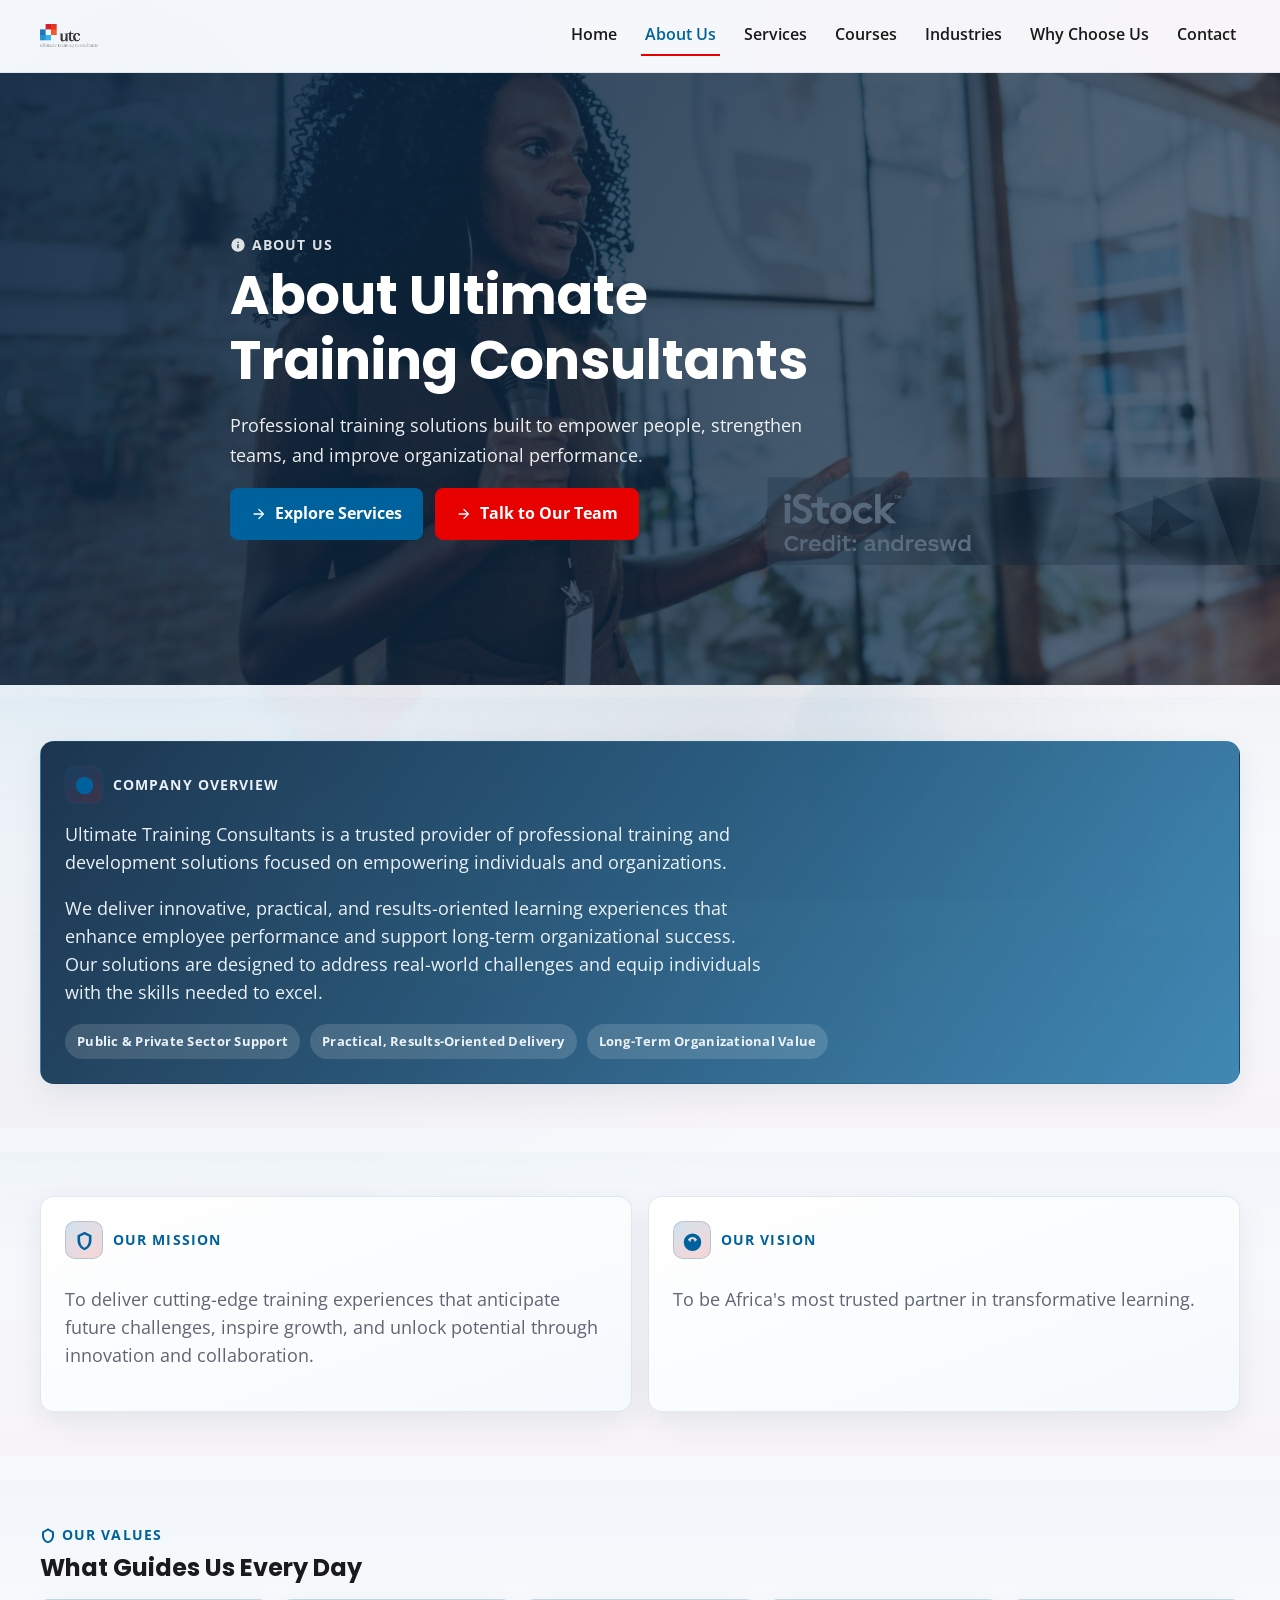
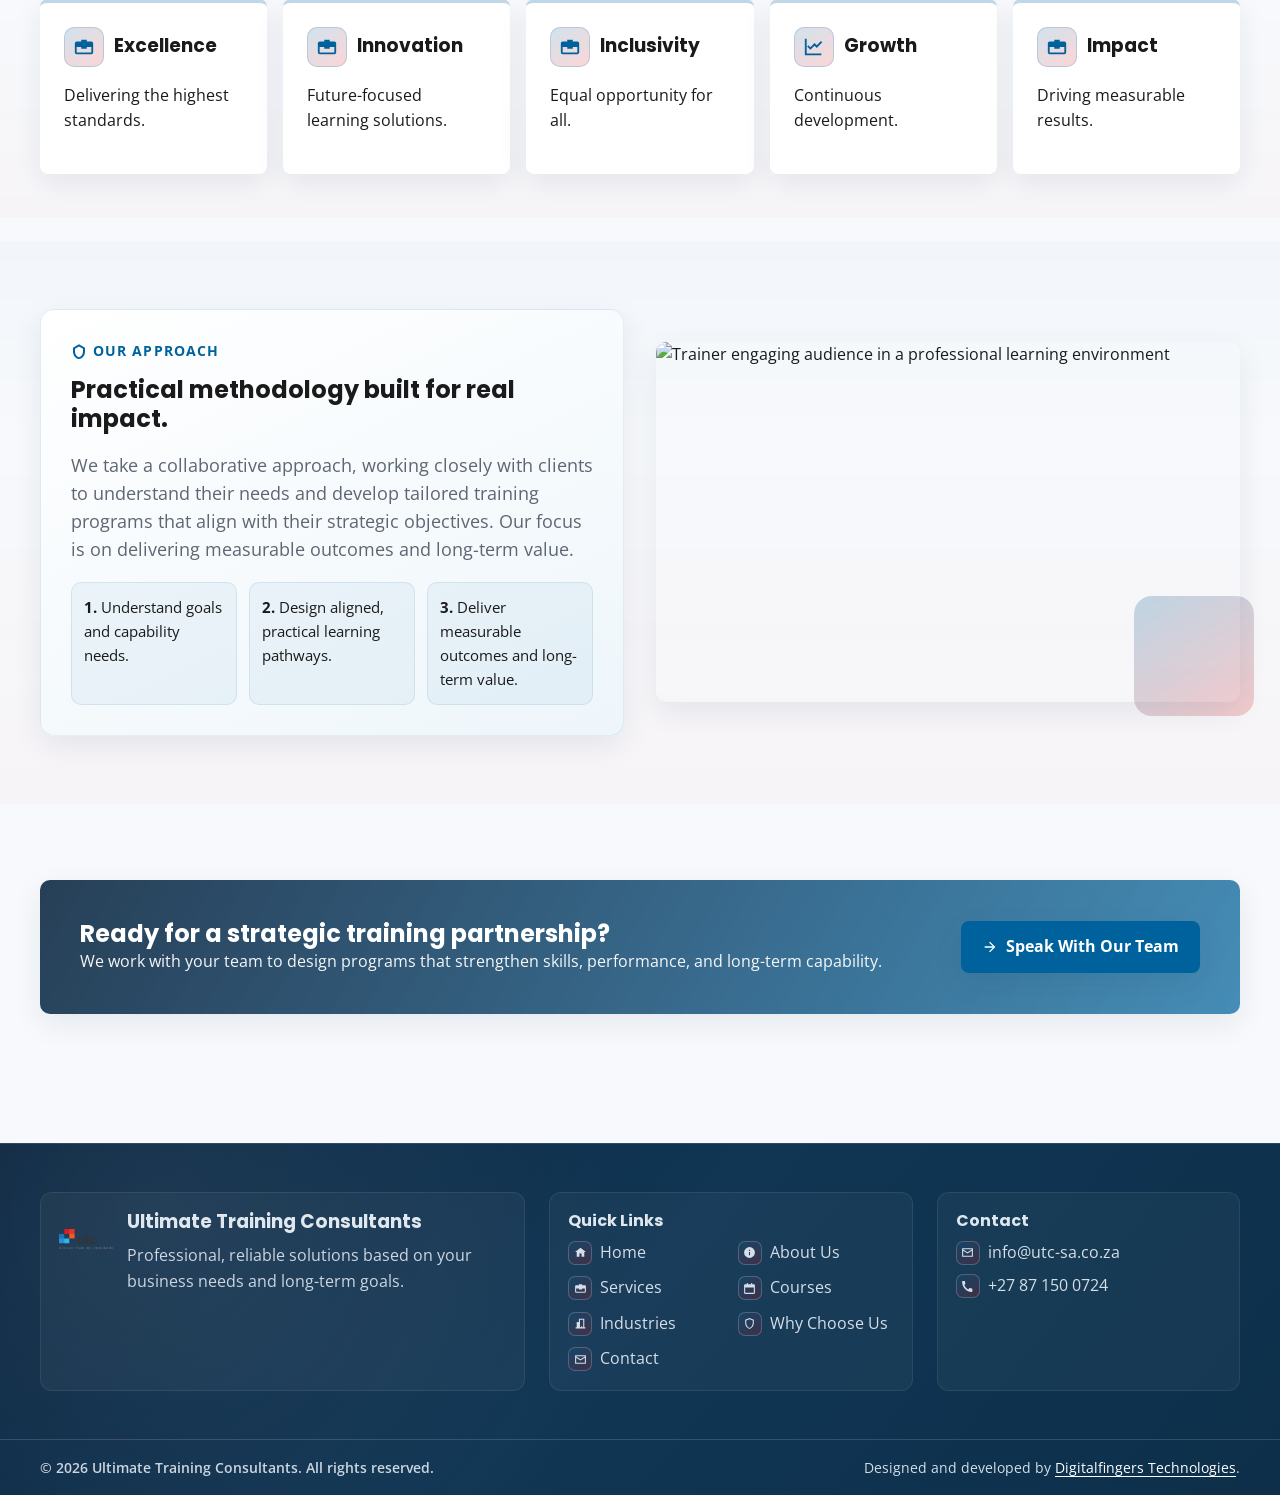
==== about.html @ 6cee0a74 "Initial commit: UTC training website" ====
<!doctype html>
<html lang="en">
  <head>
    <meta charset="UTF-8" />
    <meta name="viewport" content="width=device-width, initial-scale=1.0" />
    <title>Ultimate Training Consultants | About Us</title>
    <meta
      name="description"
      content="Learn how Ultimate Training Consultants empowers people and transforms organizations through practical, results-driven training."
    />
    <link rel="preconnect" href="https://fonts.googleapis.com" />
    <link rel="preconnect" href="https://fonts.gstatic.com" crossorigin />
    <link
      href="https://fonts.googleapis.com/css2?family=Open+Sans:wght@400;600;700&family=Poppins:wght@600;700&display=swap"
      rel="stylesheet"
    />
    <link rel="stylesheet" href="assets/css/styles.css" />
  </head>
  <body class="about-page">
    <div id="site-header"></div>

    <main class="about-main">
      <section class="hero about-hero">
        <div class="container about-hero-content">
          <span class="eyebrow eyebrow-light">About Us</span>
          <h1>About Ultimate Training Consultants</h1>
          <p class="lead lead-light">
            Professional training solutions built to empower people, strengthen teams, and improve organizational performance.
          </p>
          <div class="hero-actions">
            <a class="btn btn-primary" href="services.html">Explore Services</a>
            <a class="btn btn-outline-light" href="contact.html">Talk to Our Team</a>
          </div>
        </div>
      </section>

      <section class="section section-tight">
        <div class="container hero-card about-overview-card about-overview-hero">
          <div class="about-icon-heading">
            <span class="about-section-icon" aria-hidden="true">
              <svg viewBox="0 0 24 24"><path d="M11 9h2V7h-2v2Zm0 8h2v-6h-2v6Zm1-15a10 10 0 1 0 10 10A10 10 0 0 0 12 2Z"/></svg>
            </span>
            <span class="eyebrow no-eyebrow-icon">Company Overview</span>
          </div>
          <p class="lead">
            Ultimate Training Consultants is a trusted provider of professional training and development solutions focused on empowering individuals and organizations.
          </p>
          <p class="lead">
            We deliver innovative, practical, and results-oriented learning experiences that enhance employee performance and support long-term organizational success. Our solutions are designed to address real-world challenges and equip individuals with the skills needed to excel.
          </p>
          <div class="about-highlight-row">
            <span class="about-highlight">Public &amp; Private Sector Support</span>
            <span class="about-highlight">Practical, Results-Oriented Delivery</span>
            <span class="about-highlight">Long-Term Organizational Value</span>
          </div>
        </div>
      </section>

      <section class="section section-tight">
        <div class="container about-mv-grid">
          <article class="hero-card about-pillar-card">
            <div class="about-icon-heading">
              <span class="about-section-icon" aria-hidden="true">
                <svg viewBox="0 0 24 24"><path d="M12 2 4 6v6c0 5 3.4 9.7 8 11 4.6-1.3 8-6 8-11V6l-8-4Zm0 3 5 2.4V12c0 3.7-2.2 7.1-5 8.3-2.8-1.2-5-4.6-5-8.3V7.4L12 5Z"/></svg>
              </span>
              <span class="eyebrow no-eyebrow-icon">Our Mission</span>
            </div>
            <p class="lead">
              To deliver cutting-edge training experiences that anticipate future challenges, inspire growth, and unlock potential through innovation and collaboration.
            </p>
          </article>
          <article class="hero-card about-pillar-card">
            <div class="about-icon-heading">
              <span class="about-section-icon" aria-hidden="true">
                <svg viewBox="0 0 24 24"><path d="M12 4a10 10 0 1 0 10 10A10 10 0 0 0 12 4Zm0 4a6 6 0 0 1 5.3 3.2A6 6 0 0 1 12 14a6 6 0 0 1-5.3-2.8A6 6 0 0 1 12 8Zm0 2.2A2.2 2.2 0 1 0 14.2 12 2.2 2.2 0 0 0 12 10.2Z"/></svg>
              </span>
              <span class="eyebrow no-eyebrow-icon">Our Vision</span>
            </div>
            <p class="lead">To be Africa's most trusted partner in transformative learning.</p>
          </article>
        </div>
      </section>

      <section class="section section-tight about-values-section">
        <div class="container">
          <span class="eyebrow">Our Values</span>
          <h2>What Guides Us Every Day</h2>
          <div class="about-values-grid">
            <article class="card about-value-card">
              <h3>Excellence</h3>
              <p>Delivering the highest standards.</p>
            </article>
            <article class="card about-value-card">
              <h3>Innovation</h3>
              <p>Future-focused learning solutions.</p>
            </article>
            <article class="card about-value-card">
              <h3>Inclusivity</h3>
              <p>Equal opportunity for all.</p>
            </article>
            <article class="card about-value-card">
              <h3>Growth</h3>
              <p>Continuous development.</p>
            </article>
            <article class="card about-value-card">
              <h3>Impact</h3>
              <p>Driving measurable results.</p>
            </article>
          </div>
        </div>
      </section>

      <section class="section">
        <div class="container about-section-grid">
          <div class="hero-card about-approach-card about-approach-modern">
            <span class="eyebrow">Our Approach</span>
            <h2>Practical methodology built for real impact.</h2>
            <p class="lead">
              We take a collaborative approach, working closely with clients to understand their needs and develop tailored training programs that align with their strategic objectives. Our focus is on delivering measurable outcomes and long-term value.
            </p>
            <div class="about-steps">
              <div class="about-step"><strong>1.</strong> Understand goals and capability needs.</div>
              <div class="about-step"><strong>2.</strong> Design aligned, practical learning pathways.</div>
              <div class="about-step"><strong>3.</strong> Deliver measurable outcomes and long-term value.</div>
            </div>
          </div>
          <div class="about-approach-image-wrap">
            <img
              class="about-section-image"
              src="assets/images/man%20teaching%20on%20a%20board.jpg"
              alt="Trainer engaging audience in a professional learning environment"
            />
          </div>
        </div>
      </section>

      <div id="site-cta"></div>
    </main>

    <div id="site-footer"></div>

    <script src="assets/js/components.js"></script>
    <script>
      window.UTCComponents.initPage({
        page: "about",
        cta: {
          title: "Ready for a strategic training partnership?",
          text: "We work with your team to design programs that strengthen skills, performance, and long-term capability.",
          buttonText: "Speak With Our Team",
          buttonHref: "contact.html"
        }
      });
    </script>
  </body>
</html>
---- assets/css/styles.css ----
:root {
  --color-primary: #00629c;
  --color-secondary: #e80101;
  --color-accent: #80838f;
  --color-bg: #f7f9fc;
  --color-text: #1a1a1a;
  --color-white: #ffffff;
  --color-muted: #5e6673;
  --shadow-soft: 0 10px 30px rgba(10, 37, 64, 0.08);
  --radius: 8px;
  --max-width: 1200px;
}

/* Event details v2 layout */
.event2-hero {
  min-height: 70vh;
  display: flex;
  align-items: center;
  padding: 84px 0;
  background-size: cover;
  background-position: center;
}

.event2-hero-inner {
  display: grid;
  gap: 14px;
}

.event2-hero h1 {
  color: #ffffff;
  font-size: clamp(2rem, 4.4vw, 3.6rem);
  line-height: 1.1;
  margin-bottom: 0;
  max-width: 18ch;
}

.event2-hero .lead {
  max-width: 62ch;
  margin: 0;
}

.event2-meta-row {
  display: flex;
  flex-wrap: wrap;
  gap: 10px;
}

.event2-meta-pill {
  display: inline-flex;
  gap: 6px;
  align-items: center;
  padding: 8px 12px;
  border-radius: 999px;
  color: #ffffff;
  background: rgba(255, 255, 255, 0.12);
  border: 1px solid rgba(255, 255, 255, 0.2);
  font-size: 0.88rem;
}

.event2-split {
  display: grid;
  grid-template-columns: 1.05fr 0.95fr;
  gap: 28px;
  align-items: center;
}

.event2-overview-copy {
  display: grid;
  gap: 12px;
}

.event2-overview-copy p {
  margin: 0;
  color: #40576d;
}

.event2-overview-media img,
.event2-venue-media img {
  width: 100%;
  height: 360px;
  object-fit: cover;
  border-radius: 14px;
  box-shadow: var(--shadow-soft);
}

.event2-included {
  background: linear-gradient(180deg, rgba(0, 98, 156, 0.05), rgba(0, 98, 156, 0.01));
}

.event2-included-grid {
  margin-top: 14px;
  display: grid;
  grid-template-columns: repeat(4, minmax(0, 1fr));
  gap: 14px;
}

.event2-included-card {
  display: grid;
  gap: 10px;
  border-radius: 12px;
}

.event2-included-card h3,
.event2-experience-card h3,
.event2-pricing-card h3 {
  margin-bottom: 0;
}

.event2-included-card p,
.event2-experience-card p,
.event2-pricing-card p {
  margin: 0;
  color: #42596f;
}

.event2-icon {
  width: 42px;
  height: 42px;
  border-radius: 10px;
  display: inline-flex;
  align-items: center;
  justify-content: center;
  color: var(--color-primary);
  background: linear-gradient(145deg, rgba(0, 98, 156, 0.15), rgba(232, 1, 1, 0.1));
  border: 1px solid rgba(0, 98, 156, 0.16);
}

.event2-icon svg {
  width: 20px;
  height: 20px;
  fill: currentColor;
}

.event2-experience-grid,
.event2-pricing-grid {
  margin-top: 14px;
  display: grid;
  gap: 14px;
  grid-template-columns: repeat(3, minmax(0, 1fr));
}

.event2-experience-card,
.event2-pricing-card,
.event2-venue-card {
  border-radius: 12px;
}

.event2-pricing-wrap {
  background: linear-gradient(180deg, rgba(128, 131, 143, 0.08), rgba(128, 131, 143, 0.02));
}

.event2-pricing-card {
  display: grid;
  gap: 12px;
}

.event2-price {
  font-family: "Poppins", sans-serif;
  font-size: 1.7rem;
  color: var(--color-primary);
  font-weight: 700;
}

.event2-pricing-card ul,
.event2-venue-card ul {
  margin: 0;
  padding-left: 18px;
  display: grid;
  gap: 8px;
}

.event2-pricing-card.is-featured {
  border: 1px solid rgba(232, 1, 1, 0.26);
  box-shadow: 0 16px 34px rgba(232, 1, 1, 0.12);
}

.event2-venue-wrap {
  background: linear-gradient(180deg, rgba(0, 98, 156, 0.05), rgba(0, 98, 156, 0.01));
}

.event2-venue-card {
  display: grid;
  gap: 12px;
}

.event2-venue-card p {
  margin: 0;
}

.event2-banner {
  margin-top: 20px;
  padding: 44px 0;
  background:
    linear-gradient(120deg, rgba(10, 37, 64, 0.92), rgba(0, 98, 156, 0.78)),
    radial-gradient(circle at top right, rgba(232, 1, 1, 0.2), transparent 32%);
}

.event2-banner-inner {
  display: grid;
  gap: 18px;
  grid-template-columns: 1fr auto;
  align-items: center;
}

.event2-banner h2 {
  color: #ffffff;
  margin-bottom: 6px;
}

.event2-banner p {
  margin: 0;
  color: rgba(255, 255, 255, 0.92);
}

@media (max-width: 1024px) {
  .event2-split,
  .event2-experience-grid,
  .event2-pricing-grid,
  .event2-included-grid,
  .event2-banner-inner {
    grid-template-columns: 1fr;
  }

  .event2-banner-inner {
    gap: 14px;
  }
}

@media (max-width: 768px) {
  .event2-hero {
    min-height: 62vh;
    padding: 66px 0;
  }

  .event2-overview-media img,
  .event2-venue-media img {
    height: 260px;
  }

  .event2-meta-pill {
    font-size: 0.8rem;
  }
}

* {
  box-sizing: border-box;
}

html,
body {
  margin: 0;
  padding: 0;
}

html {
  scroll-behavior: smooth;
}

body {
  font-family: "Open Sans", sans-serif;
  color: var(--color-text);
  background: radial-gradient(circle at 10% 10%, rgba(0, 98, 156, 0.08), transparent 35%),
    radial-gradient(circle at 90% 0%, rgba(232, 1, 1, 0.07), transparent 25%),
    var(--color-bg);
  line-height: 1.6;
  overflow-x: hidden;
}

main,
.site-header,
.site-footer {
  position: relative;
  z-index: 1;
}

.site-bg-effects {
  --bg-primary-rgb: 0, 98, 156;
  --bg-secondary-rgb: 232, 1, 1;
  --bg-accent-rgb: 128, 131, 143;
  --shape-brightness: 1.2;
  position: fixed;
  inset: 0;
  z-index: 0;
  pointer-events: none;
  overflow: hidden;
}

.site-bg-effects::before {
  content: "";
  position: absolute;
  inset: -12% -8%;
  background:
    radial-gradient(circle at 16% 22%, rgba(var(--bg-primary-rgb), 0.2), transparent 42%),
    radial-gradient(circle at 82% 16%, rgba(var(--bg-secondary-rgb), 0.16), transparent 40%),
    radial-gradient(circle at 56% 78%, rgba(var(--bg-accent-rgb), 0.14), transparent 38%);
  animation: bgPulse 16s ease-in-out infinite alternate;
}

.site-bg-effects.theme-home {
  --shape-brightness: 1.24;
}

.site-bg-effects.theme-services {
  --shape-brightness: 1.26;
  --bg-primary-rgb: 0, 98, 156;
  --bg-secondary-rgb: 232, 1, 1;
}

.site-bg-effects.theme-courses {
  --shape-brightness: 1.3;
  --bg-primary-rgb: 0, 98, 156;
  --bg-secondary-rgb: 232, 1, 1;
}

.site-bg-effects.theme-industries {
  --shape-brightness: 1.22;
  --bg-primary-rgb: 0, 98, 156;
  --bg-accent-rgb: 104, 112, 126;
}

.site-bg-effects.theme-about,
.site-bg-effects.theme-why,
.site-bg-effects.theme-contact {
  --shape-brightness: 1.2;
}

.site-bg-shape {
  position: absolute;
  border-radius: 10px;
  opacity: var(--shape-opacity, 0.2);
  filter: blur(0.15px) brightness(var(--shape-brightness));
  box-shadow: 0 10px 24px rgba(var(--bg-primary-rgb), 0.16);
  background: linear-gradient(145deg, rgba(var(--bg-primary-rgb), 0.28), rgba(var(--bg-accent-rgb), 0.16));
  width: var(--shape-size, 120px);
  height: var(--shape-size, 120px);
  left: var(--shape-left, 20%);
  top: var(--shape-top, 20%);
  transform: rotate(var(--shape-rotate, 0deg));
  animation: bgFloat var(--shape-duration, 24s) ease-in-out infinite;
  animation-delay: var(--shape-delay, 0s);
}

.site-bg-shape.is-circle {
  border-radius: 999px;
  background: radial-gradient(circle at 35% 30%, rgba(var(--bg-primary-rgb), 0.26), rgba(var(--bg-primary-rgb), 0.08) 68%);
}

.site-bg-shape.is-diamond {
  border-radius: 12px;
  transform: rotate(45deg);
  background: linear-gradient(145deg, rgba(var(--bg-secondary-rgb), 0.24), rgba(var(--bg-accent-rgb), 0.14));
}

.site-bg-shape.is-icon::before {
  content: "";
  position: absolute;
  inset: 20%;
  border-radius: 8px;
  border: 2px solid rgba(var(--bg-primary-rgb), 0.34);
}

@keyframes bgPulse {
  0% {
    transform: scale(1) translate3d(0, 0, 0);
    opacity: 0.9;
  }
  100% {
    transform: scale(1.04) translate3d(6px, -8px, 0);
    opacity: 1;
  }
}

@keyframes bgFloat {
  0% {
    transform: translate3d(0, 0, 0) rotate(var(--shape-rotate, 0deg));
  }
  35% {
    transform: translate3d(20px, -18px, 0) rotate(calc(var(--shape-rotate, 0deg) + 8deg));
  }
  70% {
    transform: translate3d(-16px, 14px, 0) rotate(calc(var(--shape-rotate, 0deg) - 6deg));
  }
  100% {
    transform: translate3d(0, 0, 0) rotate(var(--shape-rotate, 0deg));
  }
}

h1,
h2,
h3,
h4 {
  font-family: "Poppins", sans-serif;
  margin-top: 0;
  line-height: 1.2;
}

a {
  color: inherit;
  text-decoration: none;
}

img {
  max-width: 100%;
  display: block;
}

.container {
  width: min(100% - 32px, var(--max-width));
  margin-inline: auto;
}

.section {
  padding: 80px 0;
}

.section-tight {
  padding: 56px 0;
}

.eyebrow {
  display: inline-flex;
  align-items: center;
  gap: 6px;
  font-size: 0.85rem;
  letter-spacing: 0.08em;
  text-transform: uppercase;
  color: var(--color-primary);
  margin-bottom: 8px;
  font-weight: 700;
}

.eyebrow-icon {
  width: 16px;
  height: 16px;
  display: inline-flex;
}

.eyebrow-icon svg {
  width: 16px;
  height: 16px;
  fill: currentColor;
}

.lead {
  font-size: 1.1rem;
  color: var(--color-muted);
  max-width: 70ch;
}

.lead-light {
  color: rgba(255, 255, 255, 0.92);
}

.btn {
  display: inline-flex;
  align-items: center;
  justify-content: center;
  gap: 8px;
  border-radius: var(--radius);
  border: 1px solid transparent;
  padding: 12px 20px;
  font-weight: 700;
  transition: transform 0.25s ease, box-shadow 0.25s ease, background-color 0.25s ease;
  cursor: pointer;
}

.btn-icon {
  width: 16px;
  height: 16px;
  display: inline-flex;
}

.btn-icon svg {
  width: 16px;
  height: 16px;
  fill: currentColor;
}

.btn-primary {
  background: var(--color-primary);
  color: var(--color-white);
  box-shadow: var(--shadow-soft);
}

.btn-primary:hover {
  transform: translateY(-2px);
  background: #004d7b;
}

.btn-outline {
  background: var(--color-secondary);
  border-color: var(--color-secondary);
  color: var(--color-white);
  box-shadow: var(--shadow-soft);
}

.btn-outline:hover {
  transform: translateY(-2px);
  background: #c80000;
}

.btn-outline-light {
  background: var(--color-secondary);
  color: var(--color-white);
  border-color: var(--color-secondary);
  box-shadow: var(--shadow-soft);
}

.btn-outline-light:hover {
  transform: translateY(-2px);
  background: #c80000;
}

.site-header {
  position: sticky;
  top: 0;
  z-index: 90;
  backdrop-filter: blur(12px);
  background: rgba(247, 249, 252, 0.92);
  border-bottom: 1px solid rgba(10, 37, 64, 0.08);
  transition: background-color 0.2s ease, box-shadow 0.2s ease, border-color 0.2s ease;
}

.site-header.is-scrolled {
  background: rgba(247, 249, 252, 0.98);
  border-bottom-color: rgba(10, 37, 64, 0.12);
  box-shadow: 0 10px 28px rgba(10, 37, 64, 0.1);
}

.header-inner {
  min-height: 72px;
  display: flex;
  align-items: center;
  justify-content: space-between;
  gap: 24px;
}

.brand {
  font-family: "Poppins", sans-serif;
  font-weight: 700;
  color: var(--color-primary);
  font-size: 1.1rem;
  display: inline-flex;
  align-items: center;
}

.brand-logo {
  width: 58px;
  height: 58px;
  object-fit: contain;
  flex: 0 0 auto;
}

.nav-toggle {
  display: none;
}

.nav-toggle-icon {
  display: inline-flex;
  flex-direction: column;
  justify-content: center;
  gap: 4px;
}

.nav-toggle-icon span {
  width: 18px;
  height: 2px;
  background: currentColor;
  border-radius: 2px;
  display: block;
}

.site-nav {
  display: flex;
  gap: 20px;
  align-items: center;
}

.site-nav a {
  font-weight: 600;
  padding: 6px 4px;
  border-bottom: 2px solid transparent;
  transition: color 0.2s ease, border-color 0.2s ease;
}

.site-nav a:hover,
.site-nav a.active {
  color: var(--color-primary);
  border-color: var(--color-secondary);
}

.hero {
  padding: 96px 0 80px;
}

.hero-home {
  min-height: 72vh;
  display: flex;
  align-items: center;
  position: relative;
  background-image:
    linear-gradient(120deg, rgba(10, 37, 64, 0.9), rgba(10, 37, 64, 0.6)),
    url("../images/business%20training.jpg");
  background-size: cover;
  background-position: center;
  animation: heroDrift 16s ease-in-out infinite alternate;
}

.hero-home-content {
  width: min(760px, 100%);
  color: var(--color-white);
}

.hero-home-content h1 {
  font-size: clamp(2rem, 4vw, 3.2rem);
  margin-bottom: 16px;
}

.eyebrow-light {
  color: rgba(255, 255, 255, 0.86);
}

.hero-actions {
  display: flex;
  gap: 12px;
  flex-wrap: wrap;
}

.hero-grid {
  display: grid;
  grid-template-columns: 1.1fr 0.9fr;
  gap: 32px;
  align-items: center;
}

.hero-card {
  background: var(--color-white);
  border-radius: var(--radius);
  box-shadow: var(--shadow-soft);
  padding: 24px;
}

.kpi-grid,
.card-grid {
  display: grid;
  gap: 16px;
  grid-template-columns: repeat(3, minmax(0, 1fr));
}

.card {
  background: var(--color-white);
  border-radius: var(--radius);
  box-shadow: var(--shadow-soft);
  padding: 24px;
  transition: transform 0.25s ease, box-shadow 0.25s ease;
  position: relative;
  overflow: hidden;
}

.card:hover {
  transform: translateY(-4px);
  box-shadow: 0 16px 32px rgba(10, 37, 64, 0.13);
}

.card::after {
  content: "";
  position: absolute;
  inset: -130% -40%;
  background: linear-gradient(110deg, transparent 40%, rgba(255, 255, 255, 0.55), transparent 60%);
  transform: translateX(-90%);
  transition: transform 0.8s ease;
  pointer-events: none;
}

.card:hover::after {
  transform: translateX(90%);
}

.card h3 {
  margin-bottom: 8px;
}

.about-section-grid {
  display: grid;
  grid-template-columns: 1fr 1fr;
  gap: 32px;
  align-items: center;
}

.home-about-panel {
  background: linear-gradient(155deg, #ffffff 0%, #f1f7fc 100%);
  border-radius: 14px;
  padding: 24px;
  box-shadow: var(--shadow-soft);
  border: 1px solid rgba(0, 98, 156, 0.12);
}

.home-about-content h2 {
  margin-bottom: 10px;
}

.home-about-image-wrap {
  position: relative;
}

.home-about-image-wrap::after {
  content: "";
  position: absolute;
  inset: auto -12px -12px auto;
  width: 110px;
  height: 110px;
  border-radius: 18px;
  background: linear-gradient(145deg, rgba(0, 98, 156, 0.2), rgba(232, 1, 1, 0.17));
  z-index: -1;
}

.conference-section .container {
  position: relative;
}

.conference-slider,
.courses-conference-carousel {
  position: relative;
  border-radius: 16px;
  overflow: hidden;
  box-shadow: var(--shadow-soft);
  border: 1px solid rgba(0, 98, 156, 0.14);
}

.conference-track,
.courses-conference-track {
  display: flex;
  transition: transform 0.55s ease;
}

.conference-slide,
.courses-conference-card {
  min-width: 100%;
  min-height: 430px;
  display: block;
  padding: 0;
  color: var(--color-white);
  background-color: #0a2540;
  position: relative;
}

.conference-slide::before,
.courses-conference-card::before {
  content: none;
}

.conference-slide::after,
.courses-conference-card::after {
  content: none;
}

.conference-slide > *,
.courses-conference-card > * {
  position: relative;
  z-index: 1;
}

.conference-content,
.courses-conference-content {
  width: min(760px, 100%);
  padding: 22px 22px 20px;
  border-radius: 14px;
  background: linear-gradient(140deg, rgba(10, 37, 64, 0.58), rgba(10, 37, 64, 0.4));
  border: 1px solid rgba(255, 255, 255, 0.2);
  box-shadow: 0 14px 34px rgba(0, 0, 0, 0.24);
  backdrop-filter: blur(3px);
}

.conference-split {
  display: grid;
  grid-template-columns: minmax(260px, 48%) minmax(0, 1fr);
  min-height: 430px;
}

.conference-media {
  background: #091c2e;
}

.conference-media img {
  width: 100%;
  height: 100%;
  min-height: 430px;
  object-fit: contain;
  object-position: center;
  display: block;
}

.conference-copy {
  display: flex;
  flex-direction: column;
  justify-content: center;
  padding: 28px;
  background: linear-gradient(145deg, rgba(10, 37, 64, 0.96), rgba(0, 98, 156, 0.86));
}

.conference-copy h3 {
  margin: 0 0 10px;
  font-size: clamp(1.45rem, 2.4vw, 2rem);
  line-height: 1.2;
  max-width: 24ch;
}

.conference-content h3,
.courses-conference-content h3 {
  margin: 0 0 10px;
  max-width: 24ch;
  font-size: clamp(1.45rem, 2.4vw, 2.1rem);
  line-height: 1.15;
}

.conference-highlight {
  margin: 0 0 10px;
  color: rgba(255, 255, 255, 0.95);
  font-weight: 700;
  letter-spacing: 0.01em;
}

.conference-description {
  margin: 0;
  max-width: 66ch;
  color: rgba(255, 255, 255, 0.9);
}

.conference-meta {
  display: flex;
  flex-wrap: wrap;
  gap: 8px;
  margin-top: 14px;
}

.conference-meta-item {
  display: inline-flex;
  align-items: center;
  border: 1px solid rgba(255, 255, 255, 0.28);
  border-radius: 999px;
  padding: 7px 12px;
  font-size: 0.83rem;
  font-weight: 600;
  color: rgba(255, 255, 255, 0.95);
  background: rgba(255, 255, 255, 0.12);
}

.conference-tag {
  background: rgba(232, 1, 1, 0.92);
  border-color: rgba(232, 1, 1, 1);
  color: var(--color-white);
}

.conference-slide .hero-actions {
  margin-top: 18px;
}

.conference-card-actions {
  display: flex;
  gap: 8px;
  flex-wrap: wrap;
  margin-top: 18px;
}

.conference-controls,
.courses-conference-controls {
  position: absolute;
  inset: auto 16px 16px auto;
  z-index: 3;
  display: flex;
  gap: 8px;
}

.conference-nav,
.courses-conference-nav {
  border: 1px solid rgba(0, 98, 156, 0.2);
  border-radius: 999px;
  width: 44px;
  height: 44px;
  font-weight: 700;
  font-size: 1.15rem;
  background: rgba(255, 255, 255, 0.9);
  color: var(--color-primary);
  cursor: pointer;
  transition: transform 0.22s ease, background-color 0.22s ease, color 0.22s ease;
}

.conference-nav:hover,
.courses-conference-nav:hover {
  transform: translateY(-1px);
  background: var(--color-primary);
  color: var(--color-white);
}

.conference-dots,
.courses-conference-dots {
  margin-top: 12px;
  display: flex;
  justify-content: center;
  gap: 8px;
}

.conference-dot,
.courses-conference-dot {
  width: 12px;
  height: 10px;
  border-radius: 999px;
  border: 0;
  background: rgba(10, 37, 64, 0.24);
  cursor: pointer;
  transition: width 0.2s ease, background-color 0.2s ease;
}

.conference-dot.active,
.courses-conference-dot.active {
  background: var(--color-secondary);
  width: 26px;
}

.about-section-image {
  border-radius: 10px;
  box-shadow: var(--shadow-soft);
  object-fit: cover;
  min-height: 360px;
}

.about-hero {
  min-height: 68vh;
  display: flex;
  align-items: center;
  background-image:
    linear-gradient(120deg, rgba(10, 37, 64, 0.9), rgba(10, 37, 64, 0.58)),
    url("../images/speaking%20in%20front.jpg");
  background-size: cover;
  background-position: center;
  animation: heroDrift 18s ease-in-out infinite alternate;
}

.about-hero-content {
  width: min(820px, 100%);
  color: var(--color-white);
}

.about-hero-content h1 {
  font-size: clamp(2.3rem, 4.2vw, 3.5rem);
  max-width: 18ch;
  margin-bottom: 12px;
}

.about-hero-content .lead {
  font-size: 1.14rem;
  max-width: 62ch;
}

.about-main .section {
  position: relative;
}

.about-main .section::before {
  content: "";
  position: absolute;
  inset: 12px 0;
  background: linear-gradient(180deg, rgba(0, 98, 156, 0.02), transparent 35%, rgba(232, 1, 1, 0.02));
  pointer-events: none;
}

.hero-page-content {
  width: min(820px, 100%);
  color: var(--color-white);
}

.hero-page-content h1 {
  font-size: clamp(2rem, 4vw, 3.1rem);
  margin-bottom: 14px;
}

.hero-services,
.hero-industries,
.hero-why,
.hero-contact {
  min-height: 62vh;
  display: flex;
  align-items: center;
  background-size: cover;
  background-position: center;
  animation: heroDrift 18s ease-in-out infinite alternate;
}

.hero-services {
  background-image:
    linear-gradient(120deg, rgba(10, 37, 64, 0.9), rgba(10, 37, 64, 0.58)),
    url("../images/business%20workshop.jpg");
}

.hero-industries {
  background-image:
    linear-gradient(120deg, rgba(10, 37, 64, 0.9), rgba(10, 37, 64, 0.6)),
    url("../images/group%20brainstorming.jpg");
}

.hero-why {
  background-image:
    linear-gradient(120deg, rgba(10, 37, 64, 0.9), rgba(10, 37, 64, 0.58)),
    url("../images/professional%20networkking.jpg");
}

.hero-contact {
  background-image:
    linear-gradient(120deg, rgba(10, 37, 64, 0.9), rgba(10, 37, 64, 0.6)),
    url("../images/business%20class.jpg");
}

.hero-events {
  min-height: 62vh;
  display: flex;
  align-items: center;
  background-size: cover;
  background-position: center;
  animation: heroDrift 18s ease-in-out infinite alternate;
  background-image:
    linear-gradient(120deg, rgba(10, 37, 64, 0.9), rgba(10, 37, 64, 0.58)),
    url("../images/classroom%20training.webp");
}

.about-overview-grid {
  display: grid;
  grid-template-columns: 1.2fr 0.8fr;
  gap: 24px;
  align-items: stretch;
}

.about-stats-card {
  background: linear-gradient(155deg, #ffffff 0%, #f2f7fb 100%);
  border: 1px solid rgba(0, 98, 156, 0.12);
  border-radius: 14px;
  padding: 20px;
  box-shadow: var(--shadow-soft);
  display: grid;
  gap: 14px;
}

.about-stat {
  padding: 12px;
  border-radius: 10px;
  background: rgba(0, 98, 156, 0.04);
}

.about-stat-value {
  display: block;
  font-family: "Poppins", sans-serif;
  font-size: clamp(1.6rem, 2.4vw, 2.2rem);
  color: var(--color-primary);
  font-weight: 700;
  line-height: 1;
}

.about-stat-label {
  display: block;
  margin-top: 6px;
  color: var(--color-muted);
  font-size: 0.95rem;
}

.about-mv-grid {
  display: grid;
  grid-template-columns: 1fr 1fr;
  gap: 16px;
}

.about-overview-card,
.about-pillar-card,
.about-approach-card {
  border-radius: 14px;
  border: 1px solid rgba(0, 98, 156, 0.12);
}

.about-overview-hero {
  background:
    linear-gradient(125deg, rgba(10, 37, 64, 0.92), rgba(0, 98, 156, 0.74)),
    url("../images/group%20discussion.jpg");
  background-size: cover;
  background-position: center;
  color: var(--color-white);
}

.about-overview-hero .lead,
.about-overview-hero .eyebrow,
.about-overview-hero .about-highlight {
  color: rgba(241, 247, 252, 0.97);
}

.about-overview-hero .about-highlight {
  background: rgba(255, 255, 255, 0.14);
}

.about-approach-modern {
  background: linear-gradient(155deg, #ffffff 0%, #eef6fb 100%);
}

.about-approach-modern h2 {
  margin: 6px 0 10px;
}

.about-overview-card .lead:first-of-type {
  margin-top: 8px;
}

.about-highlight-row {
  display: flex;
  gap: 10px;
  flex-wrap: wrap;
  margin-top: 14px;
}

.about-highlight {
  display: inline-flex;
  align-items: center;
  border-radius: 999px;
  padding: 7px 12px;
  font-size: 0.82rem;
  font-weight: 700;
  letter-spacing: 0.02em;
  color: #0b3e63;
  background: linear-gradient(145deg, rgba(0, 98, 156, 0.12), rgba(232, 1, 1, 0.09));
}

.about-icon-heading {
  display: inline-flex;
  align-items: center;
  gap: 10px;
  margin-bottom: 8px;
}

.about-icon-heading .eyebrow {
  margin-bottom: 0;
}

.about-section-icon {
  width: 38px;
  height: 38px;
  border-radius: 10px;
  display: inline-flex;
  align-items: center;
  justify-content: center;
  background: linear-gradient(145deg, rgba(0, 98, 156, 0.18), rgba(232, 1, 1, 0.16));
  border: 1px solid rgba(0, 98, 156, 0.2);
}

.about-section-icon svg {
  width: 21px;
  height: 21px;
  fill: var(--color-primary);
}

.about-pillar-card {
  background: linear-gradient(160deg, #ffffff 0%, #f6f9fd 100%);
}

.about-values-grid {
  display: grid;
  gap: 16px;
  grid-template-columns: repeat(5, minmax(0, 1fr));
}

.about-values-section h2 {
  margin-bottom: 16px;
}

.about-value-card {
  border-top: 4px solid rgba(0, 98, 156, 0.25);
}

.about-value-card h3 {
  margin-bottom: 6px;
}

.about-approach-card {
  padding: 30px;
  border: 1px solid rgba(0, 98, 156, 0.1);
}

.about-steps {
  margin-top: 18px;
  display: grid;
  grid-template-columns: repeat(3, minmax(0, 1fr));
  gap: 12px;
}

.about-step {
  background: rgba(0, 98, 156, 0.05);
  border: 1px solid rgba(0, 98, 156, 0.1);
  border-radius: 10px;
  padding: 12px;
  font-size: 0.95rem;
}

.about-approach-image-wrap {
  position: relative;
}

.about-approach-image-wrap::after {
  content: "";
  position: absolute;
  right: -14px;
  bottom: -14px;
  width: 120px;
  height: 120px;
  border-radius: 18px;
  background: linear-gradient(145deg, rgba(0, 98, 156, 0.23), rgba(232, 1, 1, 0.18));
  z-index: -1;
}

.contact-grid {
  display: grid;
  gap: 16px;
  grid-template-columns: 0.95fr 1.05fr;
}

.contact-details-card p {
  margin: 0 0 12px;
}

.contact-info-card,
.contact-map-card {
  border-radius: 14px;
  border: 1px solid rgba(0, 98, 156, 0.12);
  background: linear-gradient(160deg, #ffffff 0%, #f6f9fd 100%);
}

.contact-map-frame {
  width: 100%;
  min-height: 360px;
  border: 0;
  border-radius: 10px;
  margin-top: 8px;
}

.contact-form {
  display: grid;
  gap: 10px;
}

.contact-form label {
  font-weight: 600;
  color: #243346;
}

.contact-form input,
.contact-form select,
.contact-form textarea {
  width: 100%;
  border: 1px solid rgba(10, 37, 64, 0.18);
  border-radius: 8px;
  padding: 11px 12px;
  font: inherit;
  color: var(--color-text);
  background: #fff;
  transition: border-color 0.2s ease, box-shadow 0.2s ease;
}

.contact-form input:focus,
.contact-form select:focus,
.contact-form textarea:focus {
  outline: none;
  border-color: var(--color-primary);
  box-shadow: 0 0 0 3px rgba(0, 98, 156, 0.15);
}

.contact-form textarea {
  resize: vertical;
}

.form-feedback {
  margin-top: 16px;
  padding: 14px 16px;
  border-radius: 8px;
  font-size: 0.95rem;
  line-height: 1.5;
  animation: slideInUp 0.3s ease;
}

.form-feedback-success {
  background: #d4edda;
  border: 1px solid #c3e6cb;
  color: #155724;
}

.form-feedback-error {
  background: #f8d7da;
  border: 1px solid #f5c6cb;
  color: #721c24;
}

@keyframes slideInUp {
  from {
    opacity: 0;
    transform: translateY(10px);
  }
  to {
    opacity: 1;
    transform: translateY(0);
  }
}

.events-grid {
  display: grid;
  gap: 16px;
  grid-template-columns: repeat(3, minmax(0, 1fr));
}

.events-list-grid {
  display: grid;
  gap: 16px;
  grid-template-columns: repeat(3, minmax(0, 1fr));
}

.courses-month-jump {
  display: flex;
  flex-wrap: wrap;
  gap: 8px;
  margin: 14px 0 18px;
}

.courses-month-jump a {
  display: inline-flex;
  align-items: center;
  justify-content: center;
  border-radius: 999px;
  padding: 8px 13px;
  font-weight: 700;
  font-size: 0.86rem;
  color: var(--color-primary);
  border: 1px solid rgba(0, 98, 156, 0.2);
  background: linear-gradient(145deg, rgba(0, 98, 156, 0.08), rgba(0, 98, 156, 0.02));
}

.courses-month-jump a:hover {
  color: var(--color-white);
  background: var(--color-primary);
}

.courses-month-jump a.is-active {
  color: var(--color-white);
  background: var(--color-primary);
  border-color: var(--color-primary);
}

.courses-calendar-panel {
  margin: 0 0 24px;
  padding: 18px;
  border: 1px solid rgba(0, 98, 156, 0.14);
  border-radius: 14px;
  background: linear-gradient(160deg, #ffffff 0%, #f6f9fd 100%);
}

.courses-calendar-head {
  display: flex;
  justify-content: space-between;
  align-items: center;
  gap: 12px;
  margin-bottom: 12px;
}

.courses-calendar-head h3 {
  margin: 0;
  font-size: 1.02rem;
}

.courses-calendar-controls {
  display: inline-flex;
  align-items: center;
  gap: 8px;
}

.courses-calendar-nav {
  width: 36px;
  height: 36px;
  border: 0;
  border-radius: 999px;
  font-weight: 700;
  font-size: 1rem;
  color: var(--color-primary);
  background: rgba(0, 98, 156, 0.12);
  cursor: pointer;
}

.courses-calendar-current {
  min-width: 128px;
  text-align: center;
  font-weight: 700;
  color: #1f3147;
  font-size: 0.92rem;
}

.courses-calendar-grid {
  display: grid;
  grid-template-columns: repeat(7, minmax(0, 1fr));
  gap: 6px;
}

.courses-calendar-panel {
  position: relative;
}

.courses-calendar-weekday {
  text-align: center;
  font-size: 0.72rem;
  font-weight: 700;
  color: #4a5c70;
  text-transform: uppercase;
  letter-spacing: 0.03em;
}

.courses-calendar-day {
  border: 1px solid rgba(10, 37, 64, 0.1);
  border-radius: 10px;
  min-height: 36px;
  font-weight: 600;
  font-size: 0.86rem;
  color: #243346;
  background: #ffffff;
}

.courses-calendar-day.is-empty {
  visibility: hidden;
}

.courses-calendar-day.has-course {
  border-color: rgba(232, 1, 1, 0.42);
  background: linear-gradient(145deg, rgba(232, 1, 1, 0.15), rgba(0, 98, 156, 0.08));
  color: #8f0d11;
  cursor: pointer;
}

.courses-calendar-day.has-course.is-selected {
  outline: 2px solid var(--color-primary);
  outline-offset: 1px;
}

.courses-calendar-popup {
  position: absolute;
  inset: 0;
  display: grid;
  place-items: center;
  background: rgba(10, 37, 64, 0.2);
  border-radius: 14px;
  padding: 16px;
  z-index: 5;
}

.courses-calendar-popup[hidden] {
  display: none;
}

.courses-calendar-popup-card {
  width: min(560px, 100%);
  border-radius: 14px;
  border: 1px solid rgba(0, 98, 156, 0.22);
  background: linear-gradient(160deg, #ffffff 0%, #f6f9fd 100%);
  box-shadow: var(--shadow-soft);
  padding: 18px;
  position: relative;
}

.courses-calendar-popup-close {
  position: absolute;
  right: 10px;
  top: 10px;
  width: 34px;
  height: 34px;
  border: 0;
  border-radius: 999px;
  font-size: 1.3rem;
  line-height: 1;
  background: rgba(0, 98, 156, 0.14);
  color: var(--color-primary);
  cursor: pointer;
}

.courses-calendar-popup h4 {
  margin: 0 0 8px;
}

.courses-calendar-popup p {
  margin: 0;
}

.courses-calendar-popup ul {
  margin: 0;
  padding-left: 18px;
  display: grid;
  gap: 8px;
}

.course-calendar-month + .course-calendar-month {
  margin-top: 24px;
}

.course-month-title {
  margin: 0 0 12px;
  color: var(--color-primary);
  font-size: 1.08rem;
  letter-spacing: 0.02em;
  text-transform: uppercase;
}

.course-schedule-grid {
  display: grid;
  gap: 16px;
  grid-template-columns: repeat(3, minmax(0, 1fr));
}

.course-schedule-item {
  border-top: 4px solid rgba(0, 98, 156, 0.24);
}

.course-schedule-item p {
  margin: 0;
}

.events-intro-card {
  border-radius: 14px;
  border: 1px solid rgba(0, 98, 156, 0.12);
  background: linear-gradient(160deg, #ffffff 0%, #f6f9fd 100%);
}

.courses-intro-hero {
  background:
    linear-gradient(120deg, rgba(10, 37, 64, 0.9), rgba(0, 98, 156, 0.7)),
    url("../images/classroom%20training.webp");
  background-size: cover;
  background-position: center;
  color: var(--color-white);
}

.courses-intro-hero .lead,
.courses-intro-hero h2,
.courses-intro-hero .eyebrow {
  color: rgba(238, 246, 251, 0.98);
}

.course-custom-program-section {
  background:
    linear-gradient(120deg, rgba(10, 37, 64, 0.88), rgba(10, 37, 64, 0.56)),
    url("../images/business%20training.jpg");
  background-size: cover;
  background-position: center;
  color: var(--color-white);
}

.course-custom-program-section p,
.course-custom-program-section h2,
.course-custom-program-section .eyebrow {
  color: rgba(243, 249, 252, 0.98);
}

.event-card {
  display: grid;
  gap: 10px;
  align-content: start;
  border-top: 4px solid rgba(0, 98, 156, 0.2);
}

.event-meta {
  margin: 0;
  color: #3d4e63;
  font-weight: 600;
  display: inline-flex;
  align-items: center;
  gap: 8px;
}

.event-meta-icon {
  width: 15px;
  height: 15px;
  display: inline-flex;
}

.event-meta-icon svg {
  width: 15px;
  height: 15px;
  fill: var(--color-primary);
}

.event-actions {
  display: flex;
  gap: 8px;
  flex-wrap: wrap;
  margin-top: 4px;
}

.course-price-label {
  margin: -4px 0 8px;
  font-weight: 700;
  color: var(--color-primary);
  font-size: 0.95rem;
}

.course-meta-type {
  margin: -4px 0 8px;
  font-size: 0.9rem;
}

.course-type-badge {
  display: inline-block;
  padding: 4px 10px;
  border-radius: 4px;
  font-size: 0.85rem;
  font-weight: 600;
  text-transform: uppercase;
}

.course-type-badge.virtual {
  background-color: #e3f2fd;
  color: #1976d2;
}

.course-type-badge.physical {
  background-color: #f3e5f5;
  color: #7b1fa2;
}

.event-home-card {
  display: grid;
  gap: 8px;
  align-content: start;
}

.event-home-image {
  width: 100%;
  height: 130px;
  object-fit: cover;
  border-radius: 8px;
  margin-bottom: 4px;
}

.events-home-cta {
  margin-top: 18px;
}

.courses-conference-slide {
  animation: tabFade 0.32s ease;
}

@keyframes tabFade {
  from {
    opacity: 0;
    transform: translateY(8px);
  }
  to {
    opacity: 1;
    transform: translateY(0);
  }
}

.services-grid-home {
  display: grid;
  gap: 12px;
  grid-template-columns: repeat(4, minmax(0, 1fr));
}

.services-grid-home .card {
  border-top: 4px solid rgba(0, 98, 156, 0.14);
}

.services-grid-2x2 {
  display: grid;
  gap: 16px;
  grid-template-columns: repeat(2, minmax(0, 1fr));
}

.services-intro-card {
  border-radius: 14px;
  border: 1px solid rgba(0, 98, 156, 0.12);
  background: linear-gradient(160deg, #ffffff 0%, #f6f9fd 100%);
}

.services-intro-hero {
  background:
    linear-gradient(120deg, rgba(10, 37, 64, 0.9), rgba(0, 98, 156, 0.72)),
    url("../images/business%20class.jpg");
  background-size: cover;
  background-position: center;
  color: var(--color-white);
}

.services-intro-hero .lead,
.services-intro-hero .eyebrow,
.services-intro-hero h2 {
  color: rgba(240, 247, 252, 0.98);
}

.services-metrics-wrap {
  background-image:
    linear-gradient(120deg, rgba(10, 37, 64, 0.65), rgba(10, 37, 64, 0.45)),
    url("../images/business%20workshop.jpg");
  background-size: cover;
  background-position: center;
}

.services-metrics-hero .services-metric-card {
  background: rgba(255, 255, 255, 0.93);
}

.services-metrics-grid {
  display: grid;
  gap: 16px;
  grid-template-columns: repeat(3, minmax(0, 1fr));
}

.services-metric-card {
  background: linear-gradient(160deg, #ffffff 0%, #f2f7fb 100%);
  border: 1px solid rgba(0, 98, 156, 0.14);
  border-radius: 12px;
  box-shadow: var(--shadow-soft);
  padding: 20px;
}

.services-metric-card h3 {
  margin-bottom: 8px;
  color: var(--color-primary);
}

.service-detail-grid {
  display: grid;
  gap: 16px;
  grid-template-columns: repeat(2, minmax(0, 1fr));
}

.service-detail-card {
  display: grid;
  align-content: start;
  gap: 8px;
  border-top: 4px solid rgba(0, 98, 156, 0.22);
}

.service-detail-overlay-card {
  padding: 0;
  min-height: 270px;
  overflow: hidden;
}

.service-detail-overlay-card .service-detail-image {
  height: 100%;
  min-height: 270px;
  border-radius: 0;
  margin: 0;
}

.service-support-text {
  margin-top: 2px;
  color: #42566d;
}

.service-detail-image {
  width: 100%;
  height: 180px;
  object-fit: cover;
  border-radius: 10px;
  margin-bottom: 4px;
}

.services-process-card {
  border-radius: 14px;
  border: 1px solid rgba(0, 98, 156, 0.12);
  background: linear-gradient(160deg, #ffffff 0%, #f6f9fd 100%);
}

.services-process-grid {
  margin-top: 8px;
  display: grid;
  gap: 14px;
  grid-template-columns: repeat(3, minmax(0, 1fr));
}

.services-process-step {
  border-radius: 10px;
  border: 1px solid rgba(0, 98, 156, 0.12);
  background: rgba(0, 98, 156, 0.04);
  padding: 14px;
}

.services-process-step strong {
  display: block;
  margin-bottom: 6px;
  font-family: "Poppins", sans-serif;
  color: var(--color-primary);
}

.services-process-step p {
  margin: 0;
}

.services-value-wrap {
  background-image:
    linear-gradient(120deg, rgba(10, 37, 64, 0.78), rgba(10, 37, 64, 0.54)),
    url("../images/group%20brainstorming.jpg");
  background-size: cover;
  background-position: center;
}

.services-value-panel .eyebrow {
  color: rgba(240, 248, 252, 0.97);
}

.services-value-panel .card {
  background: rgba(255, 255, 255, 0.94);
}

.service-card-image {
  width: 100%;
  height: 140px;
  object-fit: cover;
  border-radius: 8px;
  margin-bottom: 12px;
}

.service-overlay-card {
  padding: 0;
  min-height: 180px;
  overflow: hidden;
}

.service-overlay-card .service-card-image {
  height: 100%;
  min-height: 180px;
  width: 100%;
  border-radius: 0;
  margin: 0;
}

.service-card-link {
  position: absolute;
  inset: 0;
  z-index: 3;
}

.service-overlay-content {
  position: absolute;
  inset: 0;
  display: grid;
  align-content: end;
  gap: 6px;
  padding: 14px;
  color: var(--color-white);
  background: linear-gradient(180deg, rgba(10, 37, 64, 0.1), rgba(10, 37, 64, 0.84));
  z-index: 2;
}

.service-overlay-content h3,
.service-overlay-content p {
  margin: 0;
}

.service-overlay-content h3 {
  font-size: 1rem;
}

.service-overlay-content p {
  font-size: 0.88rem;
  line-height: 1.35;
}

.service-overlay-content .service-support-text {
  color: rgba(234, 242, 248, 0.94);
}

.industries-intro-card,
.industries-summary-card {
  border-radius: 14px;
  border: 1px solid rgba(0, 98, 156, 0.12);
  background: linear-gradient(160deg, #ffffff 0%, #f6f9fd 100%);
}

.industries-intro-hero,
.industries-summary-hero {
  background:
    linear-gradient(120deg, rgba(10, 37, 64, 0.88), rgba(0, 98, 156, 0.7)),
    url("../images/group%20reporting.jpg");
  background-size: cover;
  background-position: center;
  color: var(--color-white);
}

.industries-intro-hero .lead,
.industries-intro-hero h2,
.industries-intro-hero .eyebrow,
.industries-summary-hero .lead,
.industries-summary-hero .eyebrow {
  color: rgba(240, 247, 252, 0.97);
}

.industries-value-hero {
  background-image:
    linear-gradient(120deg, rgba(10, 37, 64, 0.82), rgba(10, 37, 64, 0.5)),
    url("../images/professional%20networkking.jpg");
  background-size: cover;
  background-position: center;
}

.industries-value-hero .value-statement {
  color: var(--color-white);
}

.why-intro-card,
.why-process-card {
  border-radius: 14px;
  border: 1px solid rgba(0, 98, 156, 0.12);
  background: linear-gradient(160deg, #ffffff 0%, #f6f9fd 100%);
}

.why-intro-hero {
  background:
    linear-gradient(120deg, rgba(10, 37, 64, 0.9), rgba(0, 98, 156, 0.72)),
    url("../images/seated%20explaining.jpg");
  background-size: cover;
  background-position: center;
  color: var(--color-white);
}

.why-intro-hero .lead,
.why-intro-hero h2,
.why-intro-hero .eyebrow {
  color: rgba(241, 248, 252, 0.98);
}

.why-core-wrap {
  background: linear-gradient(160deg, #ffffff 0%, #f2f7fb 100%);
  border-radius: 14px;
  padding: 24px;
  border: 1px solid rgba(0, 98, 156, 0.1);
}

.why-process-hero {
  background: linear-gradient(160deg, #ffffff 0%, #eef6fb 100%);
}

.why-core-grid {
  display: grid;
  gap: 16px;
  grid-template-columns: repeat(3, minmax(0, 1fr));
}

.why-core-card {
  border-top: 4px solid rgba(0, 98, 156, 0.2);
}

.why-process-grid {
  margin-top: 8px;
  display: grid;
  gap: 14px;
  grid-template-columns: repeat(4, minmax(0, 1fr));
}

.why-process-step {
  border-radius: 10px;
  border: 1px solid rgba(0, 98, 156, 0.12);
  background: rgba(0, 98, 156, 0.04);
  padding: 14px;
}

.why-process-step strong {
  display: block;
  margin-bottom: 6px;
  font-family: "Poppins", sans-serif;
  color: var(--color-primary);
}

.why-process-step p {
  margin: 0;
}

.industries-grid {
  display: grid;
  gap: 16px;
  grid-template-columns: repeat(3, minmax(0, 1fr));
}

.industry-card {
  display: grid;
  align-content: start;
  gap: 8px;
  border-top: 4px solid rgba(0, 98, 156, 0.2);
}

.industry-image {
  width: 100%;
  height: 180px;
  object-fit: cover;
  border-radius: 10px;
  margin-bottom: 4px;
}

.card.is-spotlight {
  transform: translateY(-6px);
  box-shadow: 0 20px 36px rgba(0, 98, 156, 0.16);
  border-top-color: rgba(232, 1, 1, 0.7);
}

.card h3 {
  display: flex;
  align-items: center;
  gap: 10px;
}

.icon-badge {
  width: 40px;
  height: 40px;
  border-radius: 10px;
  display: inline-flex;
  align-items: center;
  justify-content: center;
  background: linear-gradient(145deg, rgba(0, 98, 156, 0.18), rgba(232, 1, 1, 0.16));
  flex: 0 0 auto;
  border: 1px solid rgba(0, 98, 156, 0.18);
}

.icon-badge svg {
  width: 22px;
  height: 22px;
  fill: var(--color-primary);
}

.value-statement-wrap {
  background: linear-gradient(180deg, rgba(0, 98, 156, 0.08), rgba(0, 98, 156, 0.02));
}

.value-statement-hero {
  background-image:
    linear-gradient(120deg, rgba(10, 37, 64, 0.84), rgba(10, 37, 64, 0.52)),
    url("../images/group%20discussion.jpg");
  background-size: cover;
  background-position: center;
}

.value-statement-hero .value-statement {
  color: var(--color-white);
}

.value-statement {
  text-align: center;
  font-family: "Poppins", sans-serif;
  font-size: clamp(1.4rem, 2.6vw, 2rem);
  font-weight: 700;
  line-height: 1.4;
  margin: 0;
}

.kpi {
  text-align: center;
}

.kpi-value {
  font-family: "Poppins", sans-serif;
  font-size: 2rem;
  color: var(--color-primary);
  font-weight: 700;
}

.cta-wrap {
  padding: 64px 0;
}

.cta {
  background:
    linear-gradient(120deg, rgba(10, 37, 64, 0.88), rgba(0, 98, 156, 0.72)),
    url("../images/business%20training.jpg");
  background-size: cover;
  background-position: center;
  color: var(--color-white);
  border-radius: 10px;
  box-shadow: var(--shadow-soft);
  padding: 40px;
  display: grid;
  gap: 16px;
  align-items: center;
  grid-template-columns: 1fr auto;
}

.cta p {
  margin: 0;
  opacity: 0.95;
}

.cta h2 {
  margin-bottom: 0;
}

.scroll-progress {
  position: fixed;
  top: 0;
  left: 0;
  width: 100%;
  height: 4px;
  transform-origin: left center;
  transform: scaleX(0);
  background: linear-gradient(90deg, var(--color-secondary), var(--color-primary));
  z-index: 60;
}

.reveal-up {
  opacity: 0;
  transform: translateY(16px);
  transition: opacity 0.45s ease var(--reveal-delay, 0ms), transform 0.45s ease var(--reveal-delay, 0ms);
  will-change: opacity, transform;
  backface-visibility: hidden;
}

.reveal-up.revealed {
  opacity: 1;
  transform: translateY(0);
}

@keyframes heroDrift {
  0% {
    background-position: center;
  }
  100% {
    background-position: center 44%;
  }
}

@media (prefers-reduced-motion: reduce) {
  html {
    scroll-behavior: auto;
  }

  .site-bg-effects::before {
    animation: none;
  }

  .site-bg-shape {
    animation: none;
  }

  .hero-home {
    animation: none;
  }

  .about-hero,
  .hero-services,
  .hero-industries,
  .hero-why,
  .hero-contact,
  .hero-events {
    animation: none;
  }

  .reveal-up,
  .reveal-up.revealed,
  .card,
  .btn {
    transition: none;
    transform: none;
  }

  .scroll-progress {
    display: none;
  }
}

.site-footer {
  background:
    radial-gradient(circle at 12% 20%, rgba(255, 255, 255, 0.07), transparent 40%),
    linear-gradient(130deg, #0a2540 0%, #103654 48%, #0d2f4a 100%);
  color: #dfe7ef;
  margin-top: 64px;
  border-top: 1px solid rgba(255, 255, 255, 0.12);
}

.footer-grid {
  display: grid;
  grid-template-columns: 1.6fr 1.2fr 1fr;
  gap: 24px;
  padding: 48px 0;
}

.footer-panel {
  background: rgba(255, 255, 255, 0.04);
  border: 1px solid rgba(255, 255, 255, 0.08);
  border-radius: 12px;
  padding: 18px;
}

.footer-brand-top {
  display: flex;
  align-items: flex-start;
  gap: 14px;
}

.footer-brand-logo {
  width: 54px;
  height: 54px;
  object-fit: contain;
  flex: 0 0 auto;
  margin-top: 2px;
}

.footer-brand-panel p {
  margin: 0;
  color: rgba(223, 231, 239, 0.9);
}

.footer-brand-panel h3 {
  margin-bottom: 6px;
}

.footer-panel h3,
.footer-panel h4 {
  margin-bottom: 10px;
}

.footer-links {
  display: grid;
  gap: 8px;
}

.footer-links-quick {
  grid-template-columns: repeat(2, minmax(0, 1fr));
  column-gap: 14px;
  row-gap: 10px;
}

.footer-links a {
  display: inline-flex;
  align-items: center;
  gap: 8px;
  color: rgba(223, 231, 239, 0.95);
  transition: color 0.2s ease, transform 0.2s ease;
}

.footer-link-icon {
  width: 24px;
  height: 24px;
  display: inline-flex;
  align-items: center;
  justify-content: center;
  border-radius: 7px;
  background: linear-gradient(145deg, rgba(0, 98, 156, 0.26), rgba(232, 1, 1, 0.2));
  border: 1px solid rgba(255, 255, 255, 0.2);
  opacity: 1;
  flex: 0 0 auto;
}

.footer-link-icon svg {
  width: 13px;
  height: 13px;
  fill: currentColor;
}

.footer-links a:hover {
  color: #ffffff;
  transform: translateX(2px);
}

.footer-bottom {
  border-top: 1px solid rgba(255, 255, 255, 0.15);
  padding: 16px 0;
  font-size: 0.9rem;
  color: rgba(223, 231, 239, 0.9);
}

.footer-bottom-inner {
  display: flex;
  justify-content: space-between;
  align-items: center;
  gap: 12px;
  flex-wrap: wrap;
}

.footer-bottom-inner p {
  margin: 0;
}

.footer-legal {
  font-weight: 600;
}

.footer-credit {
  color: rgba(223, 231, 239, 0.95);
}

.footer-bottom a {
  color: #ffffff;
  text-decoration: underline;
  text-underline-offset: 3px;
}

.event-detail-page .hero-events {
  background:
    linear-gradient(124deg, rgba(8, 31, 52, 0.94), rgba(0, 98, 156, 0.78) 60%, rgba(5, 88, 140, 0.88)),
    radial-gradient(circle at 12% 10%, rgba(255, 255, 255, 0.16), transparent 28%),
    radial-gradient(circle at top right, rgba(232, 1, 1, 0.2), transparent 34%),
    var(--color-primary);
  position: relative;
  overflow: hidden;
  isolation: isolate;
}

.event-detail-page .hero-events::before {
  content: "";
  position: absolute;
  inset: 0;
  pointer-events: none;
  background:
    linear-gradient(90deg, rgba(255, 255, 255, 0.05), transparent 22%),
    linear-gradient(180deg, rgba(255, 255, 255, 0.04), transparent 42%);
}

.event-detail-page .hero-events::after {
  content: "";
  position: absolute;
  inset: auto -10% -26% auto;
  width: 440px;
  height: 440px;
  border-radius: 999px;
  background: radial-gradient(circle, rgba(232, 1, 1, 0.24), transparent 62%);
  z-index: 0;
}

.event-detail-page .hero-events .lead-light,
.event-detail-page .hero-events .eyebrow-light {
  color: rgba(255, 255, 255, 0.94);
}

.event-hero-grid {
  display: grid;
  grid-template-columns: 1.08fr 0.92fr;
  gap: 38px;
  align-items: center;
  position: relative;
  z-index: 1;
}

.event-hero-copy {
  display: grid;
  gap: 18px;
  align-content: center;
}

.event-hero-copy h1 {
  color: #ffffff;
  font-size: clamp(2.4rem, 5vw, 4.5rem);
  line-height: 0.98;
  letter-spacing: -0.03em;
  margin-bottom: 0;
  max-width: 11ch;
}

.event-hero-copy .lead {
  max-width: 44ch;
  margin-bottom: 0;
  font-size: 1.18rem;
}

.event-breadcrumb {
  margin: -6px 0 2px;
  font-size: 0.8rem;
  letter-spacing: 0.07em;
  text-transform: uppercase;
  color: rgba(255, 255, 255, 0.72);
  font-weight: 700;
}

.event-hero-summary {
  margin: -2px 0 0;
  max-width: 58ch;
  color: rgba(255, 255, 255, 0.82);
  font-size: 1rem;
}

.event-badge-row,
.event-meta-row,
.event-pill-row {
  display: flex;
  flex-wrap: wrap;
  gap: 10px;
}

.event-meta-row-hero {
  gap: 8px;
}

.event-meta-chip {
  display: inline-flex;
  align-items: center;
  gap: 6px;
  border-radius: 999px;
  padding: 8px 12px;
  font-size: 0.82rem;
  color: rgba(255, 255, 255, 0.95);
  background: rgba(255, 255, 255, 0.11);
  border: 1px solid rgba(255, 255, 255, 0.18);
}

.event-meta-chip strong {
  color: #ffffff;
}

.event-pill {
  display: inline-flex;
  align-items: center;
  gap: 8px;
  padding: 10px 14px;
  border-radius: 999px;
  background: rgba(255, 255, 255, 0.14);
  color: #ffffff;
  border: 1px solid rgba(255, 255, 255, 0.18);
  font-weight: 700;
  font-size: 0.9rem;
  box-shadow: inset 0 1px 0 rgba(255, 255, 255, 0.16), 0 10px 24px rgba(5, 23, 40, 0.16);
}

.event-hero-media {
  position: relative;
  padding: 18px;
  background:
    linear-gradient(160deg, rgba(255, 255, 255, 0.15), rgba(255, 255, 255, 0.06)),
    linear-gradient(140deg, rgba(232, 1, 1, 0.08), transparent 34%);
  border: 1px solid rgba(255, 255, 255, 0.16);
  border-radius: 28px;
  box-shadow: 0 26px 60px rgba(7, 29, 48, 0.34);
  backdrop-filter: blur(10px);
}

.event-hero-media::before {
  content: "";
  position: absolute;
  inset: 14px;
  border-radius: 22px;
  border: 1px solid rgba(255, 255, 255, 0.12);
  pointer-events: none;
}

.event-hero-media-top {
  position: absolute;
  left: 30px;
  right: 30px;
  top: 28px;
  z-index: 2;
  display: flex;
  justify-content: space-between;
  align-items: flex-start;
  gap: 12px;
}

.event-hero-badge,
.event-hero-availability {
  display: inline-flex;
  align-items: center;
  min-height: 38px;
  border-radius: 999px;
  padding: 8px 14px;
  font-size: 0.76rem;
  font-weight: 700;
  line-height: 1.3;
  letter-spacing: 0.04em;
  text-transform: uppercase;
}

.event-hero-badge {
  color: #ffffff;
  background: rgba(8, 31, 52, 0.78);
  border: 1px solid rgba(255, 255, 255, 0.22);
}

.event-hero-availability {
  max-width: 290px;
  color: #173451;
  background: rgba(255, 255, 255, 0.88);
  border: 1px solid rgba(255, 255, 255, 0.5);
  box-shadow: 0 12px 28px rgba(8, 31, 52, 0.14);
}

.event-hero-image {
  width: 100%;
  height: 520px;
  object-fit: cover;
  border-radius: 22px;
}

.event-hero-card {
  margin-top: -54px;
  margin-left: 18px;
  margin-right: 18px;
  display: grid;
  gap: 11px;
  position: relative;
  z-index: 2;
  border: 1px solid rgba(0, 98, 156, 0.1);
  border-radius: 20px;
  background: rgba(255, 255, 255, 0.96);
  box-shadow: 0 22px 44px rgba(8, 31, 52, 0.18);
  backdrop-filter: blur(12px);
}

.event-hero-card p {
  margin: 0;
  color: #415568;
  font-size: 0.95rem;
}

.event-summary-grid,
.event-stats-grid,
.event-locations-grid,
.event-two-column-grid {
  display: grid;
  gap: 22px;
  grid-template-columns: repeat(3, minmax(0, 1fr));
}

.event-summary-card,
.event-location-card,
.event-agenda-card,
.event-audience-card,
.event-cta-card {
  display: grid;
  gap: 10px;
  border: 1px solid rgba(0, 98, 156, 0.08);
  border-radius: 16px;
  background:
    linear-gradient(165deg, rgba(255, 255, 255, 0.96) 0%, rgba(247, 250, 253, 0.98) 100%),
    linear-gradient(140deg, rgba(0, 98, 156, 0.04), transparent 32%);
  transition: transform 0.26s ease, box-shadow 0.26s ease, border-color 0.26s ease;
  box-shadow: 0 10px 24px rgba(10, 37, 64, 0.07);
}

.event-summary-card {
  position: relative;
  overflow: hidden;
  padding: 14px 16px;
}

.event-summary-card::before {
  content: "";
  position: absolute;
  left: 0;
  top: 0;
  width: 100%;
  height: 3px;
  background: linear-gradient(90deg, var(--color-primary), rgba(232, 1, 1, 0.68));
}

.event-summary-card .eyebrow {
  margin-bottom: 2px;
  color: rgba(21, 58, 90, 0.8);
}

.event-summary-card p:not(.event-summary-value) {
  margin: 0;
  color: #425a70;
  line-height: 1.55;
}

.event-summary-card:hover,
.event-location-card:hover,
.event-agenda-card:hover {
  transform: translateY(-2px);
  border-color: rgba(0, 98, 156, 0.16);
  box-shadow: 0 14px 28px rgba(10, 37, 64, 0.1);
}

.event-summary-value {
  font-family: "Poppins", sans-serif;
  font-size: clamp(1.2rem, 2vw, 1.7rem);
  font-weight: 700;
  color: var(--color-primary);
  line-height: 1.15;
  margin: 0;
}

.event-section-grid {
  display: grid;
  grid-template-columns: 1.1fr 0.9fr;
  gap: 28px;
  align-items: start;
}

.event-why-panel {
  padding: 6px 0;
}

.event-why-panel h2 {
  margin-bottom: 10px;
}

.event-why-panel .lead {
  margin: 0;
  max-width: 60ch;
}

.event-benefit-list,
.event-agenda-list,
.event-audience-list {
  margin: 0;
  padding-left: 18px;
  display: grid;
  gap: 10px;
}

.event-agenda-list li strong,
.event-benefit-list li strong,
.event-audience-list li strong {
  color: var(--color-primary);
}

.event-card-note {
  font-size: 0.95rem;
  color: #4f6477;
  margin: 0;
}

.event-registration-box {
  position: relative;
  overflow: hidden;
  background:
    linear-gradient(120deg, rgba(10, 37, 64, 0.86), rgba(0, 98, 156, 0.62)),
    url("../images/business%20workshop.jpg");
  background-size: cover;
  background-position: center;
  background-repeat: no-repeat;
  border-top: 1px solid rgba(0, 98, 156, 0.07);
  border-bottom: 1px solid rgba(0, 98, 156, 0.07);
}

body[data-event="hr-gala"] .event-registration-box {
  background:
    linear-gradient(120deg, rgba(10, 37, 64, 0.86), rgba(0, 98, 156, 0.62)),
    url("../images/business%20workshop.jpg");
  background-size: cover;
  background-position: center;
}

body[data-event="secretarial-symposium"] .event-registration-box {
  background:
    linear-gradient(120deg, rgba(10, 37, 64, 0.84), rgba(0, 98, 156, 0.58)),
    url("../images/classroom%20training.webp");
  background-size: cover;
  background-position: center;
}

.event-registration-box .event-section-eyebrow,
.event-registration-box .event-why-panel h2,
.event-registration-box .event-why-panel .lead {
  color: #ffffff;
}

.event-registration-box .event-tag {
  background: rgba(255, 255, 255, 0.16);
  color: #ffffff;
  border-color: rgba(255, 255, 255, 0.24);
}

.event-value-strip {
  padding-top: 22px;
  padding-bottom: 14px;
  margin-top: -26px;
  position: relative;
  z-index: 3;
}

.event-value-strip::before {
  content: "";
  position: absolute;
  inset: 0;
  background:
    radial-gradient(circle at 8% 10%, rgba(0, 98, 156, 0.09), transparent 28%),
    radial-gradient(circle at 92% 90%, rgba(232, 1, 1, 0.06), transparent 26%);
  pointer-events: none;
}

.event-value-grid {
  display: grid;
  gap: 10px;
  grid-template-columns: repeat(4, minmax(0, 1fr));
  position: relative;
  z-index: 1;
}

.event-value-item {
  border: 1px solid rgba(255, 255, 255, 0.62);
  border-radius: 14px;
  padding: 12px 12px 11px;
  min-height: 112px;
  align-content: start;
  gap: 4px;
  background:
    linear-gradient(155deg, rgba(255, 255, 255, 0.97) 0%, rgba(243, 248, 253, 0.95) 100%),
    linear-gradient(145deg, rgba(0, 98, 156, 0.04), transparent 40%);
  box-shadow: 0 8px 18px rgba(8, 31, 52, 0.08);
  backdrop-filter: blur(8px);
  transition: transform 0.24s ease, box-shadow 0.24s ease, border-color 0.24s ease;
}

.event-value-item:hover {
  transform: translateY(-2px);
  border-color: rgba(0, 98, 156, 0.2);
  box-shadow: 0 12px 22px rgba(8, 31, 52, 0.1);
}

.event-value-item .eyebrow {
  margin-bottom: 0;
  color: rgba(23, 52, 81, 0.78);
  font-size: 0.7rem;
  letter-spacing: 0.09em;
}

.event-value-item p {
  margin: 0;
  font-family: "Poppins", sans-serif;
  font-size: clamp(0.9rem, 1.15vw, 1rem);
  line-height: 1.28;
  color: #1f3852;
  font-weight: 700;
}

.event-story-section {
  position: relative;
}

.event-story-section::before {
  content: "";
  position: absolute;
  inset: 0;
  background:
    radial-gradient(circle at 0% 0%, rgba(0, 98, 156, 0.05), transparent 28%),
    radial-gradient(circle at 100% 100%, rgba(232, 1, 1, 0.04), transparent 22%);
  pointer-events: none;
}

.event-cta {
  background:
    linear-gradient(120deg, rgba(10, 37, 64, 0.95), rgba(0, 98, 156, 0.8)),
    radial-gradient(circle at top right, rgba(232, 1, 1, 0.22), transparent 34%),
    radial-gradient(circle at 12% 14%, rgba(255, 255, 255, 0.16), transparent 34%);
  border: 1px solid rgba(255, 255, 255, 0.18);
  border-radius: 28px;
  box-shadow: 0 28px 56px rgba(10, 37, 64, 0.24);
}

.event-cta .btn-primary {
  align-self: center;
}

.event-section-eyebrow {
  margin-bottom: 10px;
}

.event-highlight-box {
  padding: 22px;
  border-radius: 12px;
  background: linear-gradient(180deg, rgba(0, 98, 156, 0.08), rgba(0, 98, 156, 0.02));
  border: 1px solid rgba(0, 98, 156, 0.12);
}

.event-highlight-box p {
  margin: 0;
}

.event-tag-grid {
  display: flex;
  flex-wrap: wrap;
  gap: 10px;
  margin-top: 16px;
}

.event-tag {
  padding: 10px 14px;
  border-radius: 999px;
  background: rgba(0, 98, 156, 0.08);
  color: var(--color-primary);
  font-weight: 700;
  font-size: 0.92rem;
  border: 1px solid rgba(0, 98, 156, 0.12);
}

.event-locations-grid {
  grid-template-columns: repeat(2, minmax(0, 1fr));
}

.event-location-card p,
.event-location-card li {
  color: var(--color-muted);
}

.event-location-card ul {
  margin: 0;
  padding-left: 18px;
  display: grid;
  gap: 8px;
}

.event-notice {
  margin-top: 12px;
  color: #4f6477;
  font-size: 0.95rem;
}

@media (max-width: 1024px) {
  .event-hero-grid,
  .event-section-grid,
  .event-summary-grid,
  .event-locations-grid {
    grid-template-columns: 1fr;
  }

  .event-value-grid {
    grid-template-columns: repeat(2, minmax(0, 1fr));
  }

  .event-hero-image {
    height: 420px;
  }

  .event-hero-grid {
    gap: 28px;
  }

  .event-hero-card {
    margin-top: -42px;
  }
}

@media (max-width: 768px) {
  .footer-brand-top {
    gap: 12px;
  }

  .footer-brand-logo {
    width: 48px;
    height: 48px;
  }

  .event-hero-image {
    height: 320px;
  }

  .event-pill-row,
  .event-badge-row,
  .event-meta-row {
    gap: 8px;
  }

  .event-hero-copy {
    gap: 14px;
  }

  .event-hero-copy h1 {
    max-width: 100%;
    font-size: clamp(2.1rem, 10vw, 3rem);
  }

  .event-meta-row-hero {
    gap: 6px;
  }

  .event-meta-chip {
    font-size: 0.78rem;
    padding: 7px 10px;
  }

  .event-pill {
    font-size: 0.84rem;
    padding: 7px 11px;
  }

  .event-hero-media {
    padding: 14px;
    border-radius: 22px;
  }

  .event-hero-media-top {
    left: 22px;
    right: 22px;
    top: 22px;
    flex-direction: column;
    align-items: flex-start;
  }

  .event-hero-badge,
  .event-hero-availability {
    max-width: 100%;
    font-size: 0.68rem;
    min-height: 34px;
    padding: 7px 11px;
  }

  .event-hero-card {
    margin-left: 10px;
    margin-right: 10px;
    margin-top: -28px;
  }

  .event-value-strip {
    margin-top: -12px;
  }

  .event-value-grid {
    grid-template-columns: 1fr;
  }

  .event-summary-card,
  .event-location-card,
  .event-agenda-card {
    gap: 10px;
  }
}

.back-to-top {
  position: fixed;
  right: 18px;
  bottom: 18px;
  z-index: 70;
  border: 0;
  border-radius: 999px;
  min-height: 44px;
  padding: 0 14px;
  display: inline-flex;
  align-items: center;
  gap: 7px;
  background: var(--color-secondary);
  color: var(--color-white);
  font-weight: 700;
  font-size: 0.82rem;
  letter-spacing: 0.01em;
  box-shadow: var(--shadow-soft);
  cursor: pointer;
  opacity: 0;
  transform: translateY(10px);
  transition: opacity 0.25s ease, transform 0.25s ease;
}

.back-to-top svg {
  width: 18px;
  height: 18px;
  fill: currentColor;
}

.back-to-top-label {
  line-height: 1;
}

.back-to-top.visible {
  opacity: 1;
  transform: translateY(0);
}

.contact-line {
  display: flex;
  align-items: flex-start;
  gap: 10px;
}

.contact-inline-icon {
  width: 32px;
  height: 32px;
  display: inline-flex;
  align-items: center;
  justify-content: center;
  line-height: 1;
  border-radius: 8px;
  background: linear-gradient(145deg, rgba(0, 98, 156, 0.16), rgba(232, 1, 1, 0.14));
  border: 1px solid rgba(0, 98, 156, 0.18);
  flex: 0 0 auto;
}

.contact-inline-icon svg {
  width: 16px;
  height: 16px;
  fill: var(--color-primary);
}

.section-contact-info-inline {
  padding-top: 0;
}

.registration-card {
  border-radius: 14px;
  border: 1px solid rgba(0, 98, 156, 0.12);
  background: linear-gradient(160deg, #ffffff 0%, #f6f9fd 100%);
}

.registration-progress {
  margin: 16px 0 20px;
  padding: 0;
  list-style: none;
  display: grid;
  grid-template-columns: repeat(4, minmax(0, 1fr));
  gap: 10px;
}

.registration-progress li {
  border: 1px solid rgba(0, 98, 156, 0.18);
  border-radius: 999px;
  padding: 8px 10px;
  text-align: center;
  font-weight: 700;
  font-size: 0.82rem;
  color: #275073;
  background: rgba(0, 98, 156, 0.06);
}

.registration-progress li.is-active {
  background: var(--color-primary);
  color: var(--color-white);
  border-color: var(--color-primary);
}

.registration-progress li.is-complete {
  background: rgba(232, 1, 1, 0.1);
  border-color: rgba(232, 1, 1, 0.35);
  color: #8f1313;
}

.registration-step h3 {
  margin-bottom: 10px;
}

.selected-course-panel {
  margin-top: 16px;
  padding: 14px;
  border-radius: 10px;
  border: 1px solid rgba(0, 98, 156, 0.14);
  background: rgba(0, 98, 156, 0.04);
}

.selected-course-panel h4 {
  margin: 0 0 6px;
  color: var(--color-primary);
  font-size: 1rem;
}

.selected-course-panel p {
  margin: 0;
  color: var(--color-muted);
}

.selected-course-panel.has-course {
  border-color: rgba(232, 1, 1, 0.18);
  background: rgba(232, 1, 1, 0.04);
}

.form-hint {
  margin: -4px 0 12px;
  font-size: 0.92rem;
  color: var(--color-muted);
}

.registration-summary {
  margin-top: 10px;
  border: 1px solid rgba(0, 98, 156, 0.15);
  border-radius: 10px;
  padding: 14px;
  background: rgba(0, 98, 156, 0.04);
}

.registration-summary p {
  margin: 0 0 8px;
}

.registration-summary p:last-child {
  margin-bottom: 0;
}

.terms-check {
  display: flex;
  align-items: flex-start;
  gap: 10px;
  margin-top: 8px;
}

.terms-check input {
  width: auto;
  margin-top: 4px;
}

.registration-actions {
  display: flex;
  gap: 10px;
  margin-top: 16px;
  flex-wrap: wrap;
}

.registration-actions .btn[disabled] {
  opacity: 0.6;
  cursor: not-allowed;
}

.admin-hero {
  padding: 28px 0 18px;
}

.admin-hero .eyebrow {
  margin-bottom: 4px;
}

.admin-hero h1 {
  margin-bottom: 6px;
  font-size: clamp(1.35rem, 2.2vw, 2rem);
}

.admin-hero .lead {
  margin: 0;
  font-size: 0.97rem;
  max-width: 72ch;
}

.admin-stats-grid {
  display: grid;
  gap: 14px;
  grid-template-columns: repeat(4, minmax(0, 1fr));
  margin-bottom: 18px;
}

.admin-stat-card {
  border: 1px solid rgba(0, 98, 156, 0.14);
  background: linear-gradient(160deg, #ffffff 0%, #f3f8fc 100%);
  cursor: pointer;
  transition: transform 0.2s ease, box-shadow 0.2s ease, border-color 0.2s ease;
}

.admin-stat-card:hover {
  transform: translateY(-2px);
  box-shadow: 0 14px 28px rgba(10, 37, 64, 0.12);
}

.admin-stat-card.is-active {
  border-color: rgba(0, 98, 156, 0.4);
  box-shadow: 0 0 0 2px rgba(0, 98, 156, 0.15) inset;
}

.admin-stat-card:focus-visible {
  outline: 3px solid rgba(0, 98, 156, 0.25);
  outline-offset: 2px;
}

.admin-stat-card h3 {
  font-size: 0.95rem;
  margin-bottom: 8px;
  color: #244a6b;
}

.admin-stat-value {
  margin: 0;
  font-family: "Poppins", sans-serif;
  font-size: 1.9rem;
  color: var(--color-primary);
  line-height: 1;
}

.admin-tabs {
  border: 1px solid rgba(0, 98, 156, 0.16);
  border-radius: 12px;
  background: #ffffff;
  overflow: hidden;
  box-shadow: var(--shadow-soft);
}

.admin-active-filter {
  padding: 12px 14px 0;
  color: #234668;
  font-weight: 700;
}

.admin-tab-nav {
  display: flex;
  gap: 10px;
  padding: 12px;
  border-bottom: 1px solid rgba(10, 37, 64, 0.08);
  background: linear-gradient(145deg, rgba(0, 98, 156, 0.06), rgba(232, 1, 1, 0.04));
}

.admin-tab-btn {
  border: 1px solid rgba(0, 98, 156, 0.2);
  background: #ffffff;
  color: #17476f;
  border-radius: 999px;
  padding: 8px 14px;
  font-weight: 700;
  cursor: pointer;
}

.admin-tab-btn.is-active {
  background: var(--color-primary);
  color: var(--color-white);
  border-color: var(--color-primary);
}

.admin-tab-panel {
  padding: 12px;
}

.admin-table-wrap {
  overflow: auto;
  border-radius: 10px;
  border: 1px solid rgba(10, 37, 64, 0.08);
}

.admin-table {
  width: 100%;
  min-width: 940px;
  border-collapse: collapse;
  background: #ffffff;
}

.admin-table th,
.admin-table td {
  padding: 10px 12px;
  text-align: left;
  border-bottom: 1px solid rgba(10, 37, 64, 0.08);
  font-size: 0.9rem;
  vertical-align: top;
}

.admin-table th {
  background: #edf4fa;
  color: #244a6b;
  font-weight: 700;
  position: sticky;
  top: 0;
  z-index: 1;
}

.admin-table tr:hover td {
  background: rgba(0, 98, 156, 0.03);
}

.admin-message-cell {
  max-width: 340px;
  white-space: pre-wrap;
}

.admin-inline-meta {
  color: #607083;
  font-size: 0.85rem;
}

.admin-empty {
  text-align: center;
  color: #55697f;
  padding: 18px;
}

.admin-status-btn {
  padding: 6px 12px;
  border: 1px solid #c5d3e0;
  background: #f8fafb;
  color: #244a6b;
  border-radius: 6px;
  font-size: 0.85rem;
  font-weight: 600;
  cursor: pointer;
  transition: all 0.2s ease;
  white-space: nowrap;
  min-width: 100px;
}

.admin-status-btn:hover {
  background: #e8f0f7;
  border-color: #0062a2;
  color: #0062a2;
}

.admin-status-btn.is-contacted {
  background: #d4f1d4;
  border-color: #0a8f3f;
  color: #0a8f3f;
}

.admin-status-btn:disabled {
  opacity: 0.6;
  cursor: not-allowed;
}

.admin-table tr.is-contacted {
  background: rgba(10, 143, 63, 0.02);
}

.admin-alert-card {
  border: 1px solid rgba(232, 1, 1, 0.25);
  background: rgba(232, 1, 1, 0.06);
}

@media (max-width: 1024px) {
  .kpi-grid,
  .card-grid {
    grid-template-columns: repeat(2, minmax(0, 1fr));
  }

  .services-grid-home {
    grid-template-columns: repeat(2, minmax(0, 1fr));
  }

  .industries-grid {
    grid-template-columns: repeat(2, minmax(0, 1fr));
  }

  .why-core-grid {
    grid-template-columns: repeat(2, minmax(0, 1fr));
  }

  .course-schedule-grid {
    grid-template-columns: repeat(2, minmax(0, 1fr));
  }

  .courses-calendar-head {
    flex-direction: column;
    align-items: flex-start;
  }

  .services-metrics-grid {
    grid-template-columns: 1fr;
  }

  .services-grid-2x2 {
    grid-template-columns: repeat(2, minmax(0, 1fr));
  }

  .hero-grid,
  .cta {
    grid-template-columns: 1fr;
  }

  .about-section-grid {
    grid-template-columns: 1fr;
  }

  .about-overview-grid,
  .about-mv-grid,
  .contact-grid,
  .events-grid,
  .events-list-grid,
  .events-home-grid,
  .service-detail-grid,
  .services-process-grid,
  .why-process-grid {
    grid-template-columns: 1fr;
  }

  .conference-slide {
    min-height: 360px;
  }

  .conference-split {
    grid-template-columns: minmax(240px, 44%) minmax(0, 1fr);
    min-height: 360px;
  }

  .conference-media img {
    min-height: 360px;
  }

  .conference-copy {
    padding: 20px;
  }

  .conference-content {
    width: min(680px, 100%);
  }

  .courses-conference-card {
    min-height: 360px;
  }

  .courses-conference-content {
    width: min(680px, 100%);
  }

  .conference-description {
    max-width: 58ch;
  }

  .about-main .section::before {
    inset: 6px 0;
  }

  .about-values-grid {
    grid-template-columns: repeat(2, minmax(0, 1fr));
  }

  .about-steps {
    grid-template-columns: 1fr;
  }

  .admin-stats-grid {
    grid-template-columns: repeat(2, minmax(0, 1fr));
  }
}

@media (max-width: 768px) {
  .section {
    padding: 56px 0;
  }

  .header-inner {
    flex-wrap: wrap;
    align-items: center;
    min-height: 64px;
    padding: 12px 0;
  }

  .nav-toggle {
    display: inline-flex;
    align-items: center;
    justify-content: center;
    border: 1px solid rgba(10, 37, 64, 0.2);
    border-radius: var(--radius);
    background: var(--color-white);
    color: var(--color-primary);
    padding: 10px;
    width: 42px;
    height: 42px;
  }

  .site-nav {
    width: 100%;
    display: none;
    flex-direction: column;
    align-items: flex-start;
    padding-bottom: 12px;
  }

  .site-nav.open {
    display: flex;
  }

  .kpi-grid,
  .card-grid,
  .services-grid-home,
  .services-grid-2x2,
  .industries-grid,
  .events-list-grid,
  .why-core-grid,
  .course-schedule-grid,
  .footer-grid {
    grid-template-columns: 1fr;
  }

  .courses-calendar-grid {
    gap: 6px;
  }

  .courses-calendar-day {
    min-height: 38px;
    border-radius: 8px;
    font-size: 0.88rem;
  }

  .footer-links-quick {
    grid-template-columns: 1fr;
  }

  .footer-bottom-inner {
    flex-direction: column;
    align-items: flex-start;
  }

  .hero-home {
    min-height: 64vh;
  }

  .about-hero {
    min-height: 60vh;
  }

  .hero-services,
  .hero-industries,
  .hero-why,
  .hero-contact,
  .hero-events {
    min-height: 56vh;
  }

  .about-values-grid {
    grid-template-columns: 1fr;
  }

  .about-approach-image-wrap::after {
    width: 84px;
    height: 84px;
    right: -8px;
    bottom: -8px;
  }

  .registration-progress {
    grid-template-columns: repeat(2, minmax(0, 1fr));
  }

  .admin-stats-grid {
    grid-template-columns: 1fr;
  }

  .admin-tab-nav {
    flex-wrap: wrap;
  }

  .hero-actions {
    flex-direction: column;
    align-items: stretch;
  }

  .conference-meta-item {
    font-size: 0.8rem;
    padding: 6px 10px;
  }

  .conference-split {
    grid-template-columns: 1fr;
  }

  .conference-media img {
    min-height: 240px;
  }

  .conference-copy {
    padding: 16px;
  }

  .conference-content {
    padding: 16px 16px 14px;
  }

  .courses-conference-content {
    padding: 16px 16px 14px;
  }

  .hero-actions .btn {
    width: 100%;
  }

  .btn {
    padding: 11px 16px;
    font-size: 0.95rem;
  }
}

@media (max-width: 480px) {
  .section {
    padding: 40px 0;
  }

  .section-tight {
    padding: 32px 0;
  }

  .hero {
    padding: 48px 0 40px;
  }

  .eyebrow {
    font-size: 0.75rem;
  }

  .cta {
    padding: 24px 16px;
    gap: 12px;
  }

  .cta h2 {
    font-size: 1.3rem;
  }

  .cta p {
    font-size: 0.95rem;
  }

  .contact-line {
    gap: 8px;
  }

  .contact-inline-icon {
    width: 28px;
    height: 28px;
  }

  .contact-inline-icon svg {
    width: 15px;
    height: 15px;
  }

  .contact-form {
    gap: 12px;
  }

  .contact-form input,
  .contact-form select,
  .contact-form textarea {
    font-size: 16px;
    padding: 12px;
  }

  .courses-month-jump a {
    padding: 7px 10px;
    font-size: 0.8rem;
  }

  .courses-calendar-panel {
    padding: 14px;
  }

  .courses-calendar-popup {
    padding: 10px;
  }

  .courses-calendar-popup-card {
    padding: 14px;
  }

  .courses-calendar-current {
    min-width: 124px;
    font-size: 0.92rem;
  }
}
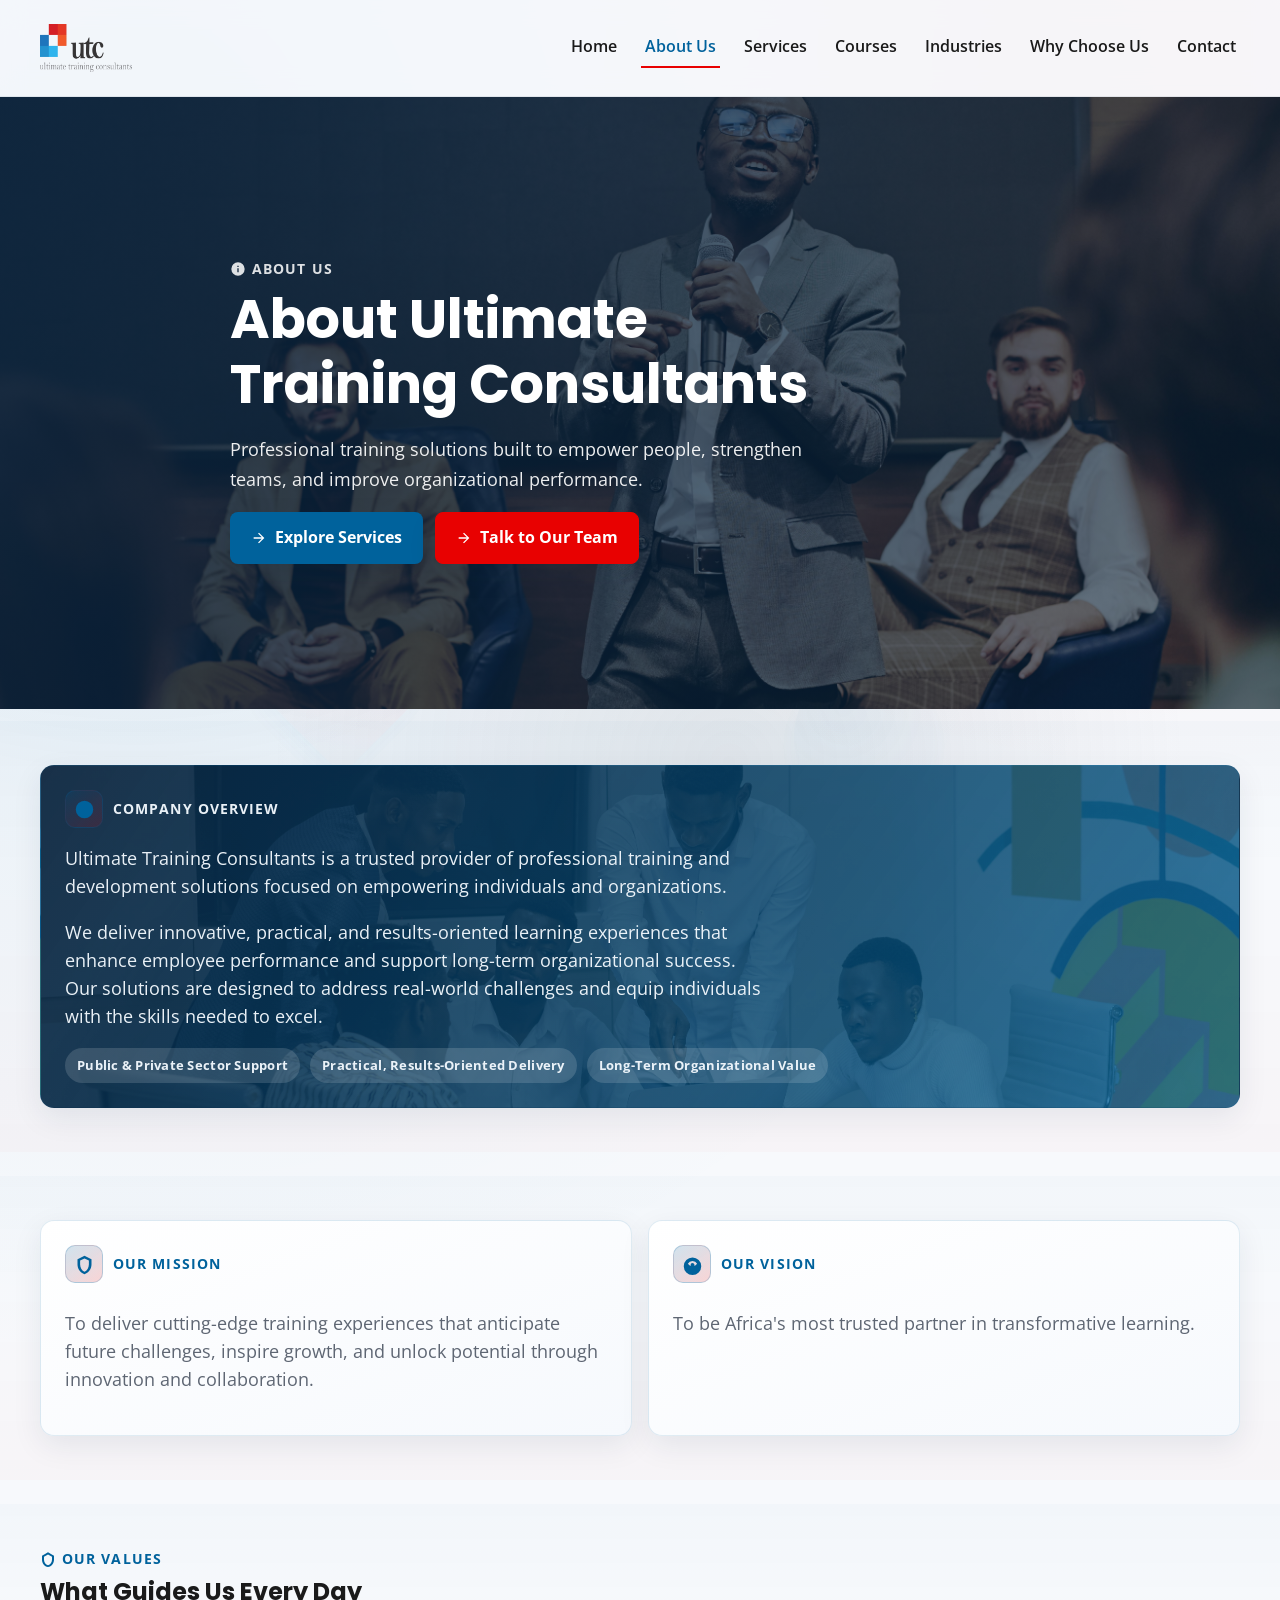
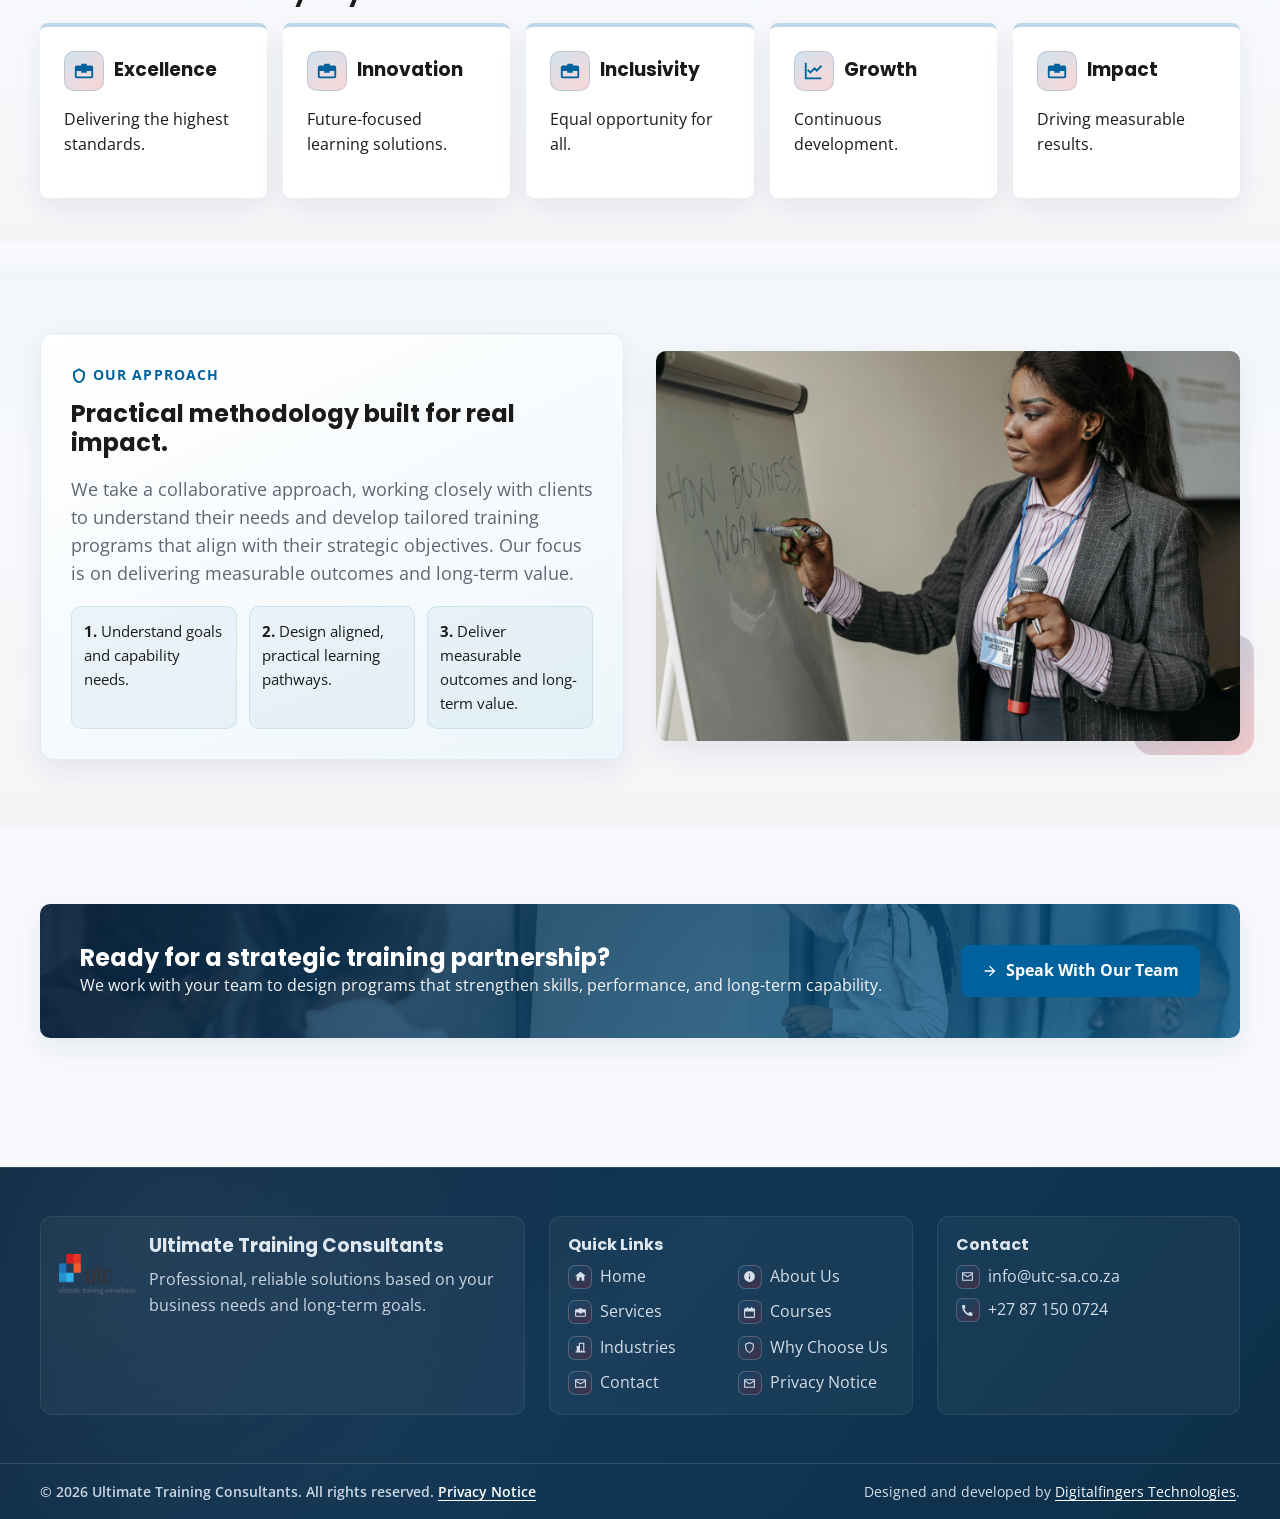
==== commit 7c52aebd: "Site update" ====
--- a/about.html
+++ b/about.html
@@ -127,7 +127,7 @@
           <div class="about-approach-image-wrap">
             <img
               class="about-section-image"
-              src="assets/images/man%20teaching%20on%20a%20board.jpg"
+              src="assets/images/writing%20on%20white%20board%20training.jpg"
               alt="Trainer engaging audience in a professional learning environment"
             />
           </div>
--- a/assets/css/styles.css
+++ b/assets/css/styles.css
@@ -250,6 +250,10 @@
 body {
   margin: 0;
   padding: 0;
+}
+
+[hidden] {
+  display: none !important;
 }
 
 html {
@@ -528,7 +532,7 @@
 }
 
 .header-inner {
-  min-height: 72px;
+  min-height: 96px;
   display: flex;
   align-items: center;
   justify-content: space-between;
@@ -545,8 +549,8 @@
 }
 
 .brand-logo {
-  width: 58px;
-  height: 58px;
+  width: 92px;
+  height: 92px;
   object-fit: contain;
   flex: 0 0 auto;
 }
@@ -600,7 +604,7 @@
   position: relative;
   background-image:
     linear-gradient(120deg, rgba(10, 37, 64, 0.9), rgba(10, 37, 64, 0.6)),
-    url("../images/business%20training.jpg");
+    url("../images/professional%20training.jpg");
   background-size: cover;
   background-position: center;
   animation: heroDrift 16s ease-in-out infinite alternate;
@@ -930,7 +934,7 @@
   align-items: center;
   background-image:
     linear-gradient(120deg, rgba(10, 37, 64, 0.9), rgba(10, 37, 64, 0.58)),
-    url("../images/speaking%20in%20front.jpg");
+    url("../images/speaker%20at%20conference.jpg");
   background-size: cover;
   background-position: center;
   animation: heroDrift 18s ease-in-out infinite alternate;
@@ -995,19 +999,31 @@
 .hero-industries {
   background-image:
     linear-gradient(120deg, rgba(10, 37, 64, 0.9), rgba(10, 37, 64, 0.6)),
-    url("../images/group%20brainstorming.jpg");
+    url("../images/a%20group%20of%20men%20in%20the%20office%20discussing.jpg");
 }
 
 .hero-why {
   background-image:
     linear-gradient(120deg, rgba(10, 37, 64, 0.9), rgba(10, 37, 64, 0.58)),
-    url("../images/professional%20networkking.jpg");
+    url("../images/business%20meeting.jpg");
 }
 
 .hero-contact {
   background-image:
     linear-gradient(120deg, rgba(10, 37, 64, 0.9), rgba(10, 37, 64, 0.6)),
-    url("../images/business%20class.jpg");
+    url("../images/training%20session.jpg");
+}
+
+.contact-page .hero-contact {
+  background-image:
+    linear-gradient(120deg, rgba(10, 37, 64, 0.9), rgba(10, 37, 64, 0.6)),
+    url("../images/conference%20speaker.jpg");
+}
+
+.request-training-page .hero-contact {
+  background-image:
+    linear-gradient(120deg, rgba(10, 37, 64, 0.9), rgba(10, 37, 64, 0.6)),
+    url("../images/learning%20in%20class%20multi%20racial.jpg");
 }
 
 .hero-events {
@@ -1019,7 +1035,254 @@
   animation: heroDrift 18s ease-in-out infinite alternate;
   background-image:
     linear-gradient(120deg, rgba(10, 37, 64, 0.9), rgba(10, 37, 64, 0.58)),
-    url("../images/classroom%20training.webp");
+    url("../images/full%20learning%20session.jpg");
+}
+
+.policy-layout {
+  max-width: 1160px;
+  display: grid;
+  grid-template-columns: minmax(220px, 280px) minmax(0, 1fr);
+  gap: 22px;
+  align-items: start;
+}
+
+.policy-content {
+  display: block;
+  min-width: 0;
+  padding: 24px;
+  border-radius: 14px;
+  border: 1px solid rgba(0, 98, 156, 0.12);
+  background:
+    radial-gradient(circle at top right, rgba(232, 1, 1, 0.06), transparent 36%),
+    linear-gradient(160deg, #ffffff 0%, #f7fbff 100%);
+  box-shadow: 0 14px 34px rgba(10, 37, 64, 0.08);
+}
+
+.policy-sidebar {
+  display: block;
+  border-radius: 14px;
+  border: 1px solid rgba(0, 98, 156, 0.12);
+  background:
+    radial-gradient(circle at 12% 10%, rgba(0, 98, 156, 0.09), transparent 46%),
+    linear-gradient(160deg, #ffffff 0%, #f7fbff 100%);
+  position: sticky;
+  top: 96px;
+  box-shadow: 0 12px 28px rgba(10, 37, 64, 0.08);
+}
+
+.policy-hero-pills {
+  margin-top: 14px;
+  display: flex;
+  flex-wrap: wrap;
+  gap: 8px;
+}
+
+.policy-hero-pill {
+  display: inline-flex;
+  align-items: center;
+  padding: 6px 11px;
+  border-radius: 999px;
+  background: rgba(255, 255, 255, 0.14);
+  border: 1px solid rgba(255, 255, 255, 0.28);
+  color: rgba(255, 255, 255, 0.97);
+  font-size: 0.82rem;
+  font-weight: 700;
+  letter-spacing: 0.02em;
+}
+
+.policy-sidebar h2 {
+  margin: 0 0 10px;
+  font-size: 1.1rem;
+}
+
+.policy-toc {
+  display: grid;
+  gap: 6px;
+}
+
+.policy-toc a {
+  color: #284964;
+  font-weight: 600;
+  padding: 8px 10px;
+  border-radius: 8px;
+  border: 1px solid transparent;
+  background: rgba(0, 98, 156, 0.03);
+  transition: color 0.2s ease, border-color 0.2s ease, background 0.2s ease, transform 0.2s ease;
+}
+
+.policy-toc a:hover {
+  color: var(--color-primary);
+  border-color: rgba(0, 98, 156, 0.2);
+  background: rgba(0, 98, 156, 0.08);
+  transform: translateX(2px);
+}
+
+.policy-sidebar-actions {
+  margin-top: 12px;
+  display: grid;
+  gap: 8px;
+}
+
+.policy-sidebar-actions .btn {
+  width: 100%;
+  justify-content: center;
+}
+
+.policy-print-btn {
+  cursor: pointer;
+}
+
+.policy-sidebar-contact {
+  margin-top: 14px;
+  padding-top: 12px;
+  border-top: 1px solid rgba(0, 98, 156, 0.12);
+  display: grid;
+  gap: 6px;
+}
+
+.policy-sidebar-contact p {
+  margin: 0;
+}
+
+.policy-meta-grid {
+  display: grid;
+  grid-template-columns: repeat(2, minmax(0, 1fr));
+  gap: 8px 16px;
+  padding: 13px;
+  border-radius: 10px;
+  border: 1px solid rgba(0, 98, 156, 0.12);
+  background: rgba(0, 98, 156, 0.03);
+}
+
+.policy-meta-grid p {
+  margin: 0;
+}
+
+.policy-highlight {
+  margin-top: 16px;
+  padding: 14px;
+  border-radius: 10px;
+  border: 1px solid rgba(232, 1, 1, 0.18);
+  background: linear-gradient(145deg, rgba(232, 1, 1, 0.05), rgba(0, 98, 156, 0.05));
+}
+
+.policy-highlight h2 {
+  margin: 0 0 10px;
+}
+
+.policy-intro-banner {
+  margin-top: 14px;
+  padding: 14px;
+  border-radius: 10px;
+  border: 1px solid rgba(0, 98, 156, 0.16);
+  background: linear-gradient(145deg, rgba(0, 98, 156, 0.07), rgba(255, 255, 255, 0.72));
+}
+
+.policy-intro-banner h2 {
+  margin: 0 0 8px;
+}
+
+.policy-intro-banner p {
+  margin: 0;
+  color: #37536b;
+}
+
+.policy-content h2 {
+  margin-top: 28px;
+  margin-bottom: 10px;
+  scroll-margin-top: 90px;
+}
+
+.policy-content > h2 {
+  margin-top: 24px;
+  margin-bottom: 14px;
+  padding: 12px 14px;
+  border-radius: 10px;
+  border: 1px solid rgba(0, 98, 156, 0.16);
+  background: linear-gradient(145deg, rgba(0, 98, 156, 0.08), rgba(255, 255, 255, 0.72));
+  color: #0f3a5b;
+  box-shadow: 0 6px 16px rgba(10, 37, 64, 0.06);
+}
+
+.policy-section + .policy-section {
+  margin-top: 18px;
+}
+
+.policy-section {
+  padding: 14px;
+  border-radius: 10px;
+  border: 1px solid rgba(0, 98, 156, 0.1);
+  background: rgba(255, 255, 255, 0.6);
+}
+
+.policy-section h3 {
+  margin: 0 0 8px;
+  color: #113b5d;
+}
+
+.policy-list {
+  margin: 0;
+  padding-left: 18px;
+  display: grid;
+  gap: 8px;
+}
+
+.policy-content p {
+  margin-top: 0;
+}
+
+.privacy-page .policy-layout,
+.privacy-page .policy-content,
+.privacy-page .policy-sidebar {
+  visibility: visible;
+  opacity: 1;
+}
+
+@media (max-width: 1024px) {
+  .policy-layout {
+    grid-template-columns: 1fr;
+    max-width: 980px;
+  }
+
+  .policy-sidebar {
+    position: static;
+  }
+
+  .policy-toc {
+    grid-template-columns: repeat(2, minmax(0, 1fr));
+  }
+}
+
+@media (max-width: 640px) {
+  .policy-meta-grid {
+    grid-template-columns: 1fr;
+  }
+
+  .policy-toc {
+    grid-template-columns: 1fr;
+  }
+}
+
+@media print {
+  .policy-sidebar,
+  #site-header,
+  #site-footer,
+  #site-cta,
+  .cta-wrap,
+  .scroll-progress,
+  .back-to-top {
+    display: none !important;
+  }
+
+  .policy-layout {
+    max-width: 100%;
+    grid-template-columns: 1fr;
+  }
+
+  .policy-content {
+    box-shadow: none;
+    border-color: rgba(0, 0, 0, 0.18);
+  }
 }
 
 .about-overview-grid {
@@ -1077,7 +1340,7 @@
 .about-overview-hero {
   background:
     linear-gradient(125deg, rgba(10, 37, 64, 0.92), rgba(0, 98, 156, 0.74)),
-    url("../images/group%20discussion.jpg");
+    url("../images/a%20group%20of%20men%20in%20the%20office%20discussing.jpg");
   background-size: cover;
   background-position: center;
   color: var(--color-white);
@@ -1496,26 +1759,260 @@
   margin-top: 24px;
 }
 
+.course-calendar-month {
+  padding: 18px;
+  border: 1px solid rgba(0, 98, 156, 0.12);
+  border-radius: 14px;
+  background: linear-gradient(160deg, rgba(255, 255, 255, 0.96) 0%, rgba(246, 249, 253, 0.92) 100%);
+}
+
 .course-month-title {
-  margin: 0 0 12px;
+  margin: 0 0 14px;
+  padding-bottom: 8px;
+  border-bottom: 1px solid rgba(0, 98, 156, 0.16);
   color: var(--color-primary);
-  font-size: 1.08rem;
+  font-size: 1rem;
   letter-spacing: 0.02em;
   text-transform: uppercase;
 }
 
+.courses-catalog {
+  margin: 22px 0 0;
+}
+
+.courses-catalog-toolbar {
+  display: grid;
+  gap: 10px;
+  margin-bottom: 18px;
+}
+
+.courses-search-field {
+  display: grid;
+  gap: 8px;
+  max-width: 560px;
+}
+
+.courses-search-label {
+  font-size: 0.84rem;
+  font-weight: 700;
+  color: #173a5b;
+  letter-spacing: 0.03em;
+  text-transform: uppercase;
+}
+
+.courses-search-input {
+  width: 100%;
+  border: 1px solid rgba(0, 98, 156, 0.18);
+  border-radius: 10px;
+  padding: 12px 14px;
+  font: inherit;
+  color: var(--color-text);
+  background: linear-gradient(160deg, #ffffff 0%, #f7fbff 100%);
+  transition: border-color 0.2s ease, box-shadow 0.2s ease;
+}
+
+.courses-search-input:focus {
+  outline: none;
+  border-color: var(--color-primary);
+  box-shadow: 0 0 0 3px rgba(0, 98, 156, 0.14);
+}
+
+.courses-search-results {
+  margin: 0;
+  color: #4e6175;
+  font-weight: 600;
+}
+
+.courses-empty-state {
+  margin: 10px 0 0;
+  padding: 18px;
+  border-radius: 10px;
+  border: 1px dashed rgba(0, 98, 156, 0.2);
+  background: rgba(0, 98, 156, 0.03);
+  color: #40576d;
+  text-align: center;
+}
+
+.courses-pagination {
+  display: flex;
+  align-items: center;
+  justify-content: center;
+  gap: 8px;
+  flex-wrap: wrap;
+  margin-top: 20px;
+}
+
+.courses-pagination-btn {
+  min-width: 42px;
+  height: 42px;
+  padding: 0 14px;
+  border-radius: 999px;
+  border: 1px solid rgba(0, 98, 156, 0.18);
+  background: #ffffff;
+  color: var(--color-primary);
+  font: inherit;
+  font-weight: 700;
+  cursor: pointer;
+  transition: background 0.2s ease, color 0.2s ease, border-color 0.2s ease, transform 0.2s ease;
+}
+
+.courses-pagination-btn:hover:not(:disabled) {
+  transform: translateY(-1px);
+  background: rgba(0, 98, 156, 0.08);
+  border-color: rgba(0, 98, 156, 0.32);
+}
+
+.courses-pagination-btn.is-active {
+  background: var(--color-primary);
+  border-color: var(--color-primary);
+  color: #ffffff;
+}
+
+.courses-pagination-btn:disabled {
+  opacity: 0.45;
+  cursor: not-allowed;
+}
+
 .course-schedule-grid {
   display: grid;
-  gap: 16px;
+  gap: 20px;
   grid-template-columns: repeat(3, minmax(0, 1fr));
 }
 
 .course-schedule-item {
-  border-top: 4px solid rgba(0, 98, 156, 0.24);
-}
-
-.course-schedule-item p {
+  position: relative;
+  display: grid;
+  gap: 0;
+  border-radius: 10px;
+  padding: 20px;
+  background: linear-gradient(160deg, #ffffff 0%, #f7fbff 100%);
+  border: 1px solid rgba(0, 98, 156, 0.12);
+  box-shadow: 0 4px 12px rgba(10, 37, 64, 0.06);
+  overflow: hidden;
+  transition: transform 0.25s ease, box-shadow 0.25s ease, border-color 0.25s ease;
+}
+
+.course-schedule-item::before,
+.course-schedule-item::after {
+  display: none;
+}
+
+.course-schedule-item:hover {
+  transform: translateY(-5px);
+  box-shadow: 0 14px 28px rgba(10, 37, 64, 0.12);
+  border-color: rgba(0, 98, 156, 0.24);
+}
+
+.course-schedule-item > * {
+  grid-column: auto;
+}
+
+.course-schedule-item h3,
+.course-card-title {
+  margin: 10px 0;
+  font-size: 18px;
+  font-weight: 600;
+  line-height: 1.4;
+  color: #163552;
+  display: -webkit-box;
+  -webkit-line-clamp: 2;
+  -webkit-box-orient: vertical;
+  overflow: hidden;
+  min-height: calc(18px * 1.4 * 2);
+}
+
+.course-card-top-row {
+  display: flex;
+  align-items: center;
+  justify-content: space-between;
+  gap: 12px;
+}
+
+.course-card-month-badge {
+  display: inline-flex;
+  align-items: center;
+  padding: 5px 10px;
+  border-radius: 5px;
+  background: rgba(0, 98, 156, 0.1);
+  color: var(--color-primary);
+  font-size: 12px;
+  font-weight: 700;
+  letter-spacing: 0.04em;
+  text-transform: uppercase;
+}
+
+.course-card-duration {
+  font-size: 12px;
+  font-weight: 600;
+  color: var(--color-muted);
+}
+
+.course-card-meta-list {
+  display: grid;
+  gap: 8px;
+}
+
+.course-card-meta-line,
+.course-card-audience {
   margin: 0;
+  font-size: 14px;
+  line-height: 1.5;
+}
+
+.course-card-meta-line {
+  color: #4e6175;
+}
+
+.course-card-date::before {
+  content: "📅 ";
+}
+
+.course-card-location::before {
+  content: "📍 ";
+}
+
+.course-card-audience {
+  margin-top: 10px;
+  color: #40576d;
+}
+
+.course-card-audience::before {
+  content: "👥 ";
+}
+
+.course-card-actions,
+.course-schedule-item .event-actions {
+  display: flex;
+  align-items: center;
+  justify-content: space-between;
+  gap: 12px;
+  flex-wrap: nowrap;
+  margin-top: 15px;
+}
+
+.course-card-actions .btn,
+.course-schedule-item .event-actions .btn {
+  flex: 1 1 0;
+  width: auto;
+  justify-content: center;
+  border-radius: 6px;
+  padding: 8px 14px;
+  font-size: 14px;
+  font-weight: 600;
+}
+
+.course-card-register-btn,
+.course-schedule-item .event-actions .btn.btn-primary {
+  background: var(--color-primary);
+  border-color: var(--color-primary);
+  color: #ffffff;
+}
+
+.course-extra-detail,
+.course-read-more,
+.course-price-label,
+.course-schedule-item .event-meta {
+  display: none !important;
 }
 
 .events-intro-card {
@@ -1527,7 +2024,7 @@
 .courses-intro-hero {
   background:
     linear-gradient(120deg, rgba(10, 37, 64, 0.9), rgba(0, 98, 156, 0.7)),
-    url("../images/classroom%20training.webp");
+    url("../images/full%20learning%20session.jpg");
   background-size: cover;
   background-position: center;
   color: var(--color-white);
@@ -1542,7 +2039,7 @@
 .course-custom-program-section {
   background:
     linear-gradient(120deg, rgba(10, 37, 64, 0.88), rgba(10, 37, 64, 0.56)),
-    url("../images/business%20training.jpg");
+    url("../images/professional%20training.jpg");
   background-size: cover;
   background-position: center;
   color: var(--color-white);
@@ -1563,11 +2060,17 @@
 
 .event-meta {
   margin: 0;
-  color: #3d4e63;
+  color: #23415f;
   font-weight: 600;
   display: inline-flex;
   align-items: center;
-  gap: 8px;
+  gap: 6px;
+  padding: 3px 6px;
+  border-radius: 999px;
+  background: rgba(0, 98, 156, 0.08);
+  border: 1px solid rgba(0, 98, 156, 0.14);
+  width: fit-content;
+  font-size: 0.69rem;
 }
 
 .event-meta-icon {
@@ -1584,40 +2087,37 @@
 
 .event-actions {
   display: flex;
-  gap: 8px;
+  gap: 6px;
   flex-wrap: wrap;
-  margin-top: 4px;
+  margin-top: 2px;
 }
 
 .course-price-label {
-  margin: -4px 0 8px;
+  margin: 0;
   font-weight: 700;
-  color: var(--color-primary);
-  font-size: 0.95rem;
-}
-
-.course-meta-type {
-  margin: -4px 0 8px;
-  font-size: 0.9rem;
-}
-
-.course-type-badge {
-  display: inline-block;
-  padding: 4px 10px;
-  border-radius: 4px;
-  font-size: 0.85rem;
-  font-weight: 600;
-  text-transform: uppercase;
-}
-
-.course-type-badge.virtual {
-  background-color: #e3f2fd;
-  color: #1976d2;
-}
-
-.course-type-badge.physical {
-  background-color: #f3e5f5;
-  color: #7b1fa2;
+  color: #0f4b79;
+  font-size: 0.74rem;
+  display: inline-flex;
+  align-items: center;
+  gap: 6px;
+  padding: 5px 10px;
+  border-radius: 999px;
+  width: fit-content;
+  border: 1px solid rgba(0, 98, 156, 0.2);
+  background: rgba(225, 242, 253, 0.7);
+}
+
+.course-price-label::before {
+  content: "";
+  width: 7px;
+  height: 7px;
+  border-radius: 999px;
+  background: var(--color-primary);
+  box-shadow: 0 0 0 4px rgba(0, 98, 156, 0.14);
+}
+
+.course-schedule-item.event-card {
+  border-top: 0;
 }
 
 .event-home-card {
@@ -1678,7 +2178,7 @@
 .services-intro-hero {
   background:
     linear-gradient(120deg, rgba(10, 37, 64, 0.9), rgba(0, 98, 156, 0.72)),
-    url("../images/business%20class.jpg");
+    url("../images/writing%20on%20white%20board%20training.jpg");
   background-size: cover;
   background-position: center;
   color: var(--color-white);
@@ -1794,7 +2294,7 @@
 .services-value-wrap {
   background-image:
     linear-gradient(120deg, rgba(10, 37, 64, 0.78), rgba(10, 37, 64, 0.54)),
-    url("../images/group%20brainstorming.jpg");
+    url("../images/serious%20training%20session.jpg");
   background-size: cover;
   background-position: center;
 }
@@ -1876,7 +2376,7 @@
 .industries-summary-hero {
   background:
     linear-gradient(120deg, rgba(10, 37, 64, 0.88), rgba(0, 98, 156, 0.7)),
-    url("../images/group%20reporting.jpg");
+    url("../images/mining.jpg");
   background-size: cover;
   background-position: center;
   color: var(--color-white);
@@ -1893,7 +2393,7 @@
 .industries-value-hero {
   background-image:
     linear-gradient(120deg, rgba(10, 37, 64, 0.82), rgba(10, 37, 64, 0.5)),
-    url("../images/professional%20networkking.jpg");
+    url("../images/mining%20equipment.jpg");
   background-size: cover;
   background-position: center;
 }
@@ -1912,7 +2412,7 @@
 .why-intro-hero {
   background:
     linear-gradient(120deg, rgba(10, 37, 64, 0.9), rgba(0, 98, 156, 0.72)),
-    url("../images/seated%20explaining.jpg");
+    url("../images/student%20asking.jpg");
   background-size: cover;
   background-position: center;
   color: var(--color-white);
@@ -1932,7 +2432,28 @@
 }
 
 .why-process-hero {
-  background: linear-gradient(160deg, #ffffff 0%, #eef6fb 100%);
+  background:
+    linear-gradient(120deg, rgba(10, 37, 64, 0.86), rgba(0, 98, 156, 0.66)),
+    url("../images/full%20training%20session.jpg");
+  background-size: cover;
+  background-position: center;
+  color: var(--color-white);
+}
+
+.why-process-hero .eyebrow,
+.why-process-hero .why-process-step,
+.why-process-hero .why-process-step p {
+  color: rgba(242, 248, 252, 0.98);
+}
+
+.why-process-hero .why-process-step {
+  background: rgba(255, 255, 255, 0.12);
+  border-color: rgba(255, 255, 255, 0.18);
+  backdrop-filter: blur(4px);
+}
+
+.why-process-hero .why-process-step strong {
+  color: #ffffff;
 }
 
 .why-core-grid {
@@ -2028,7 +2549,7 @@
 .value-statement-hero {
   background-image:
     linear-gradient(120deg, rgba(10, 37, 64, 0.84), rgba(10, 37, 64, 0.52)),
-    url("../images/group%20discussion.jpg");
+    url("../images/a%20group%20of%20men%20in%20the%20office%20discussing.jpg");
   background-size: cover;
   background-position: center;
 }
@@ -2064,7 +2585,7 @@
 .cta {
   background:
     linear-gradient(120deg, rgba(10, 37, 64, 0.88), rgba(0, 98, 156, 0.72)),
-    url("../images/business%20training.jpg");
+    url("../images/professional%20training.jpg");
   background-size: cover;
   background-position: center;
   color: var(--color-white);
@@ -2189,8 +2710,8 @@
 }
 
 .footer-brand-logo {
-  width: 54px;
-  height: 54px;
+  width: 76px;
+  height: 76px;
   object-fit: contain;
   flex: 0 0 auto;
   margin-top: 2px;
@@ -2634,7 +3155,7 @@
 body[data-event="secretarial-symposium"] .event-registration-box {
   background:
     linear-gradient(120deg, rgba(10, 37, 64, 0.84), rgba(0, 98, 156, 0.58)),
-    url("../images/classroom%20training.webp");
+    url("../images/full%20learning%20session.jpg");
   background-size: cover;
   background-position: center;
 }
@@ -2827,8 +3348,8 @@
   }
 
   .footer-brand-logo {
-    width: 48px;
-    height: 48px;
+    width: 62px;
+    height: 62px;
   }
 
   .event-hero-image {
@@ -3300,7 +3821,7 @@
   }
 
   .course-schedule-grid {
-    grid-template-columns: repeat(2, minmax(0, 1fr));
+    grid-template-columns: repeat(3, minmax(0, 1fr));
   }
 
   .courses-calendar-head {
@@ -3395,8 +3916,13 @@
   .header-inner {
     flex-wrap: wrap;
     align-items: center;
-    min-height: 64px;
+    min-height: 82px;
     padding: 12px 0;
+  }
+
+  .brand-logo {
+    width: 72px;
+    height: 72px;
   }
 
   .nav-toggle {
@@ -3436,6 +3962,34 @@
     grid-template-columns: 1fr;
   }
 
+  .course-calendar-month {
+    padding: 14px;
+  }
+
+  .course-schedule-item {
+    padding: 18px;
+    border-radius: 10px;
+  }
+
+  .courses-catalog-toolbar {
+    margin-bottom: 16px;
+  }
+
+  .course-schedule-item h3,
+  .course-card-title {
+    font-size: 17px;
+  }
+
+  .course-card-actions,
+  .course-schedule-item .event-actions {
+    flex-wrap: wrap;
+  }
+
+  .course-card-actions .btn,
+  .course-schedule-item .event-actions .btn {
+    font-size: 13px;
+  }
+
   .courses-calendar-grid {
     gap: 6px;
   }
